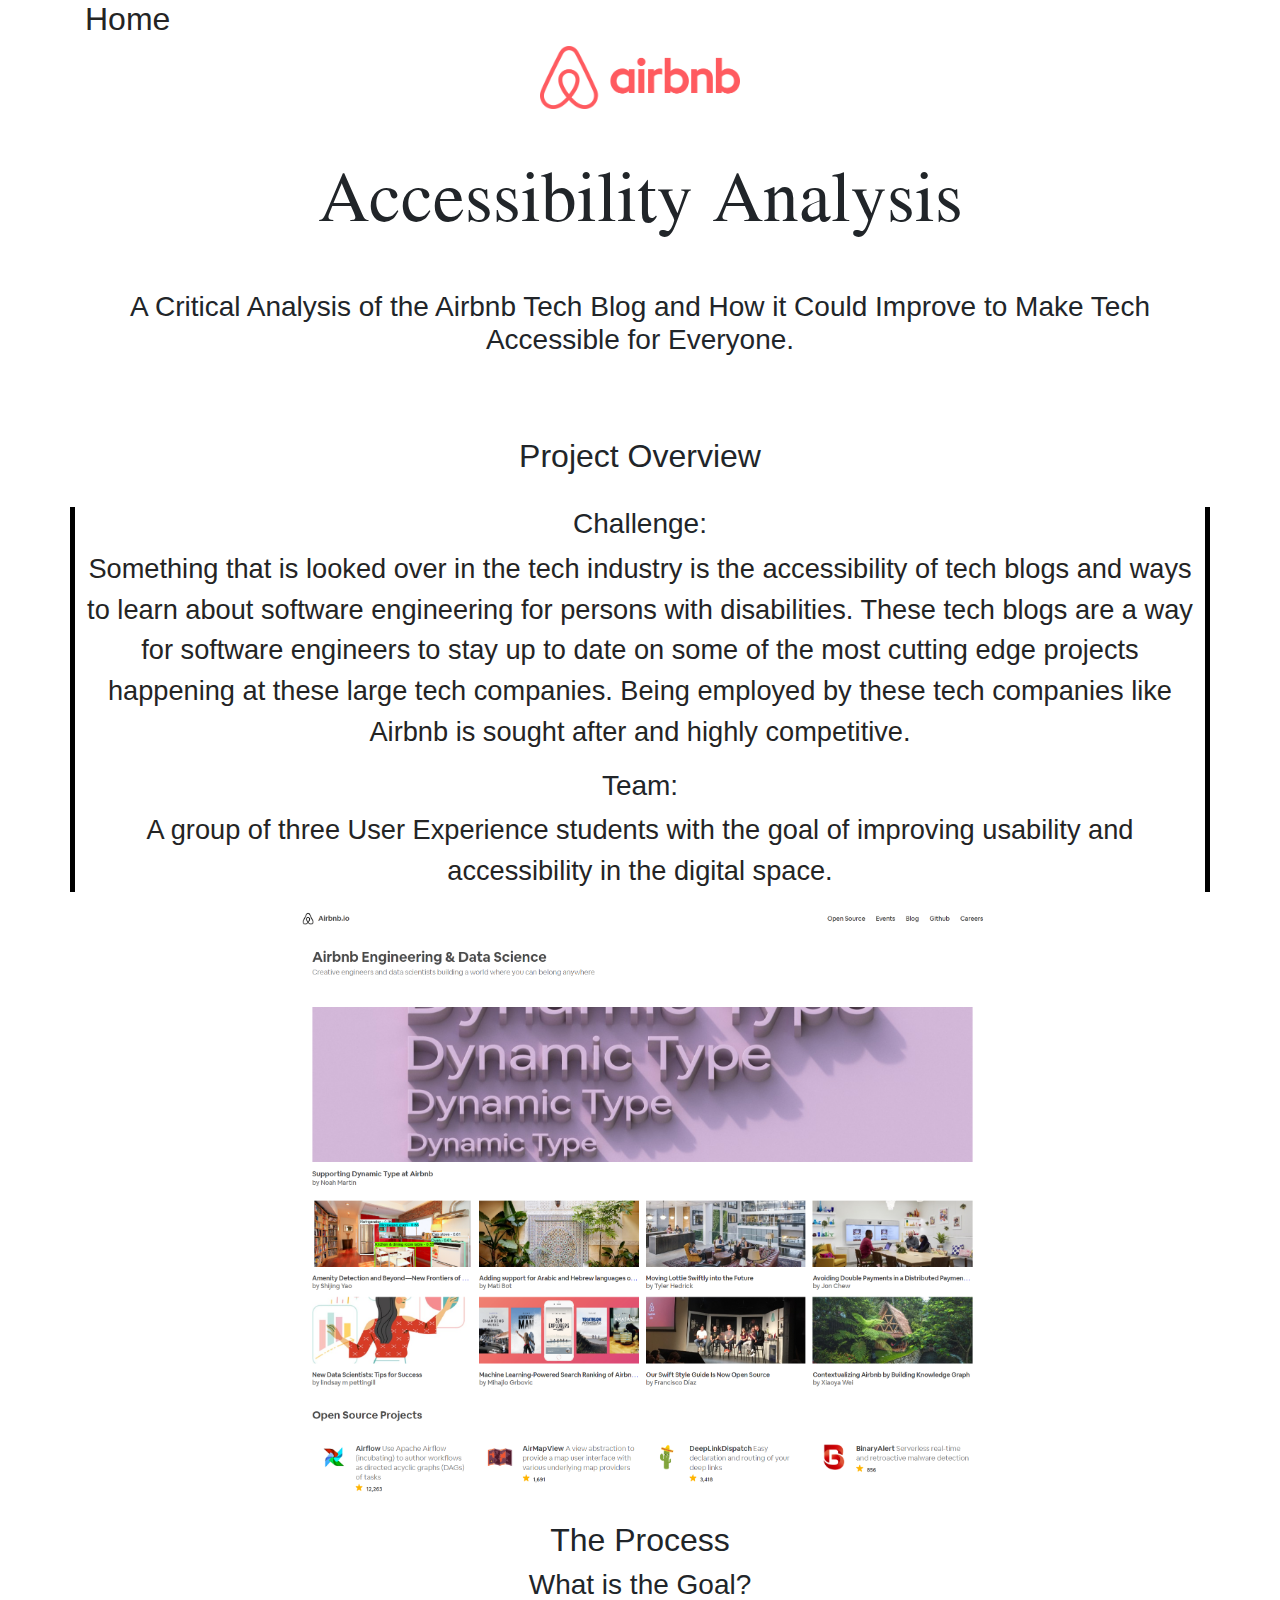
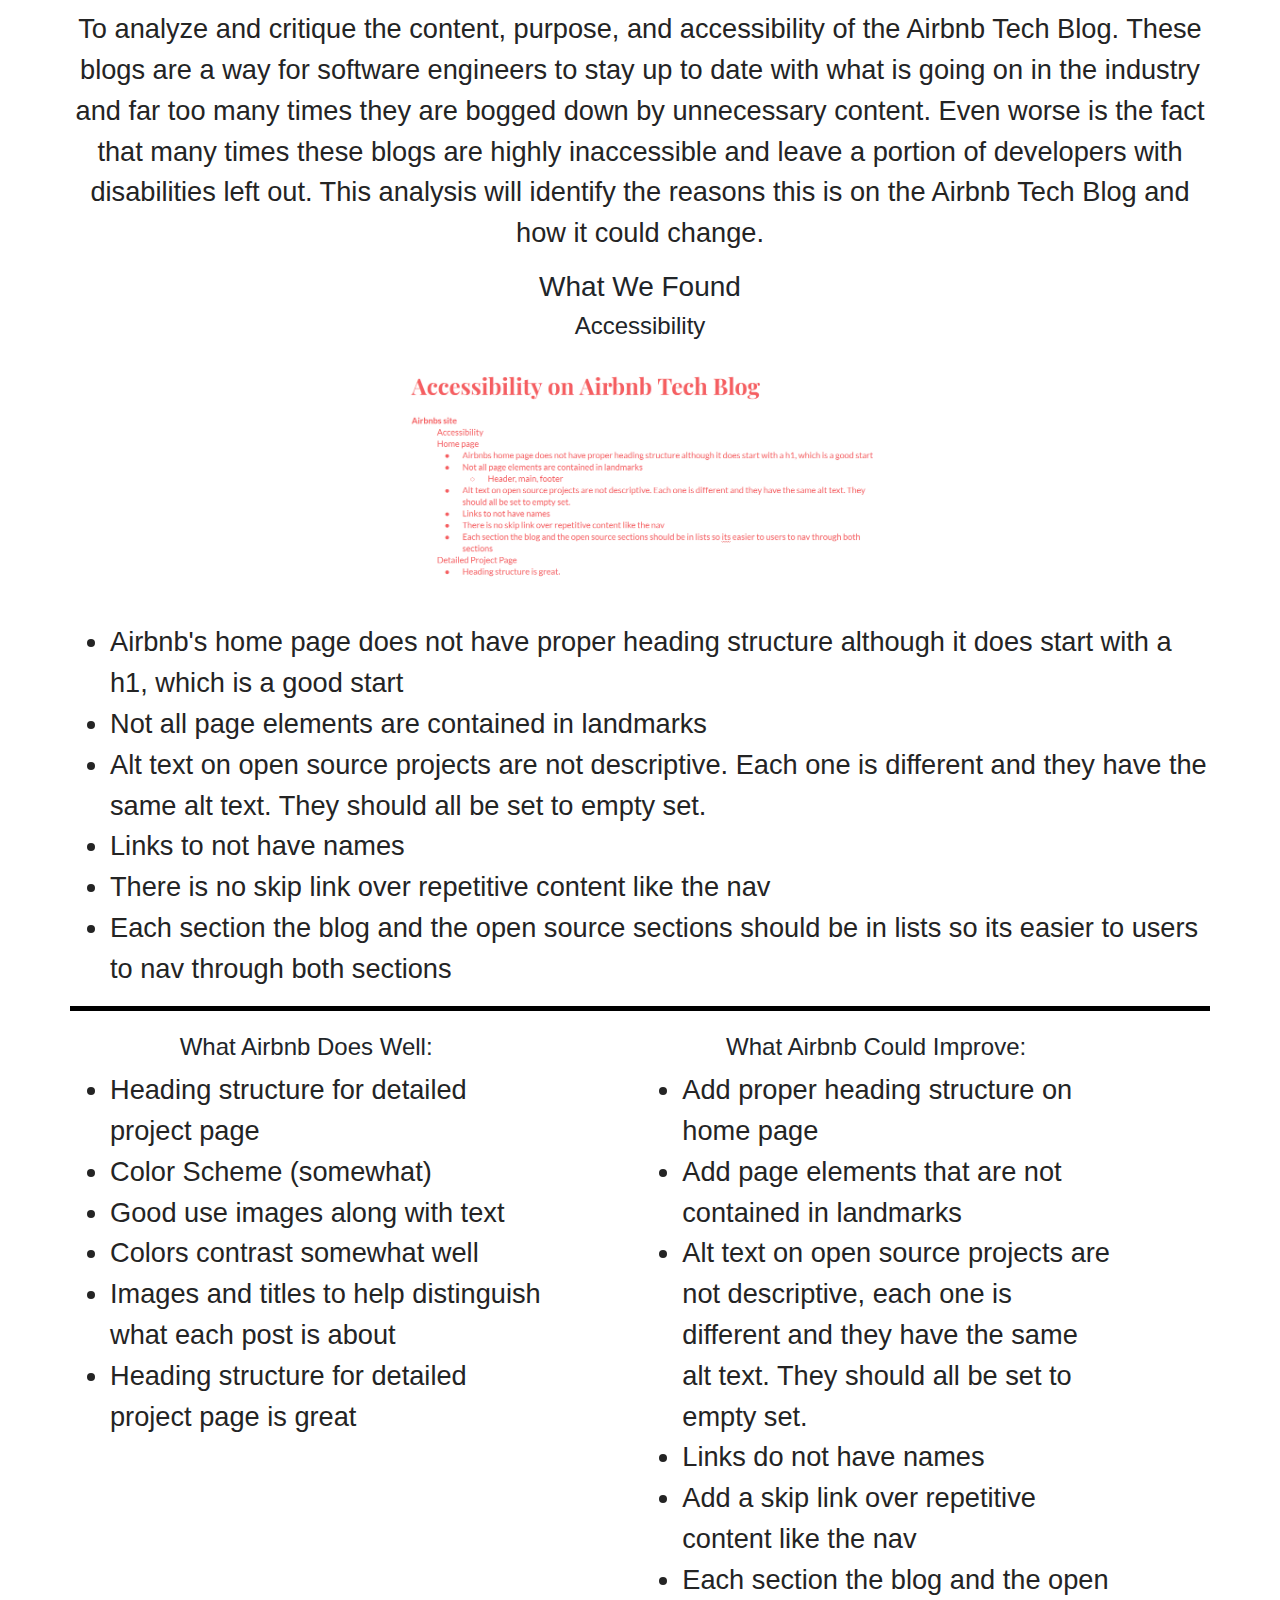
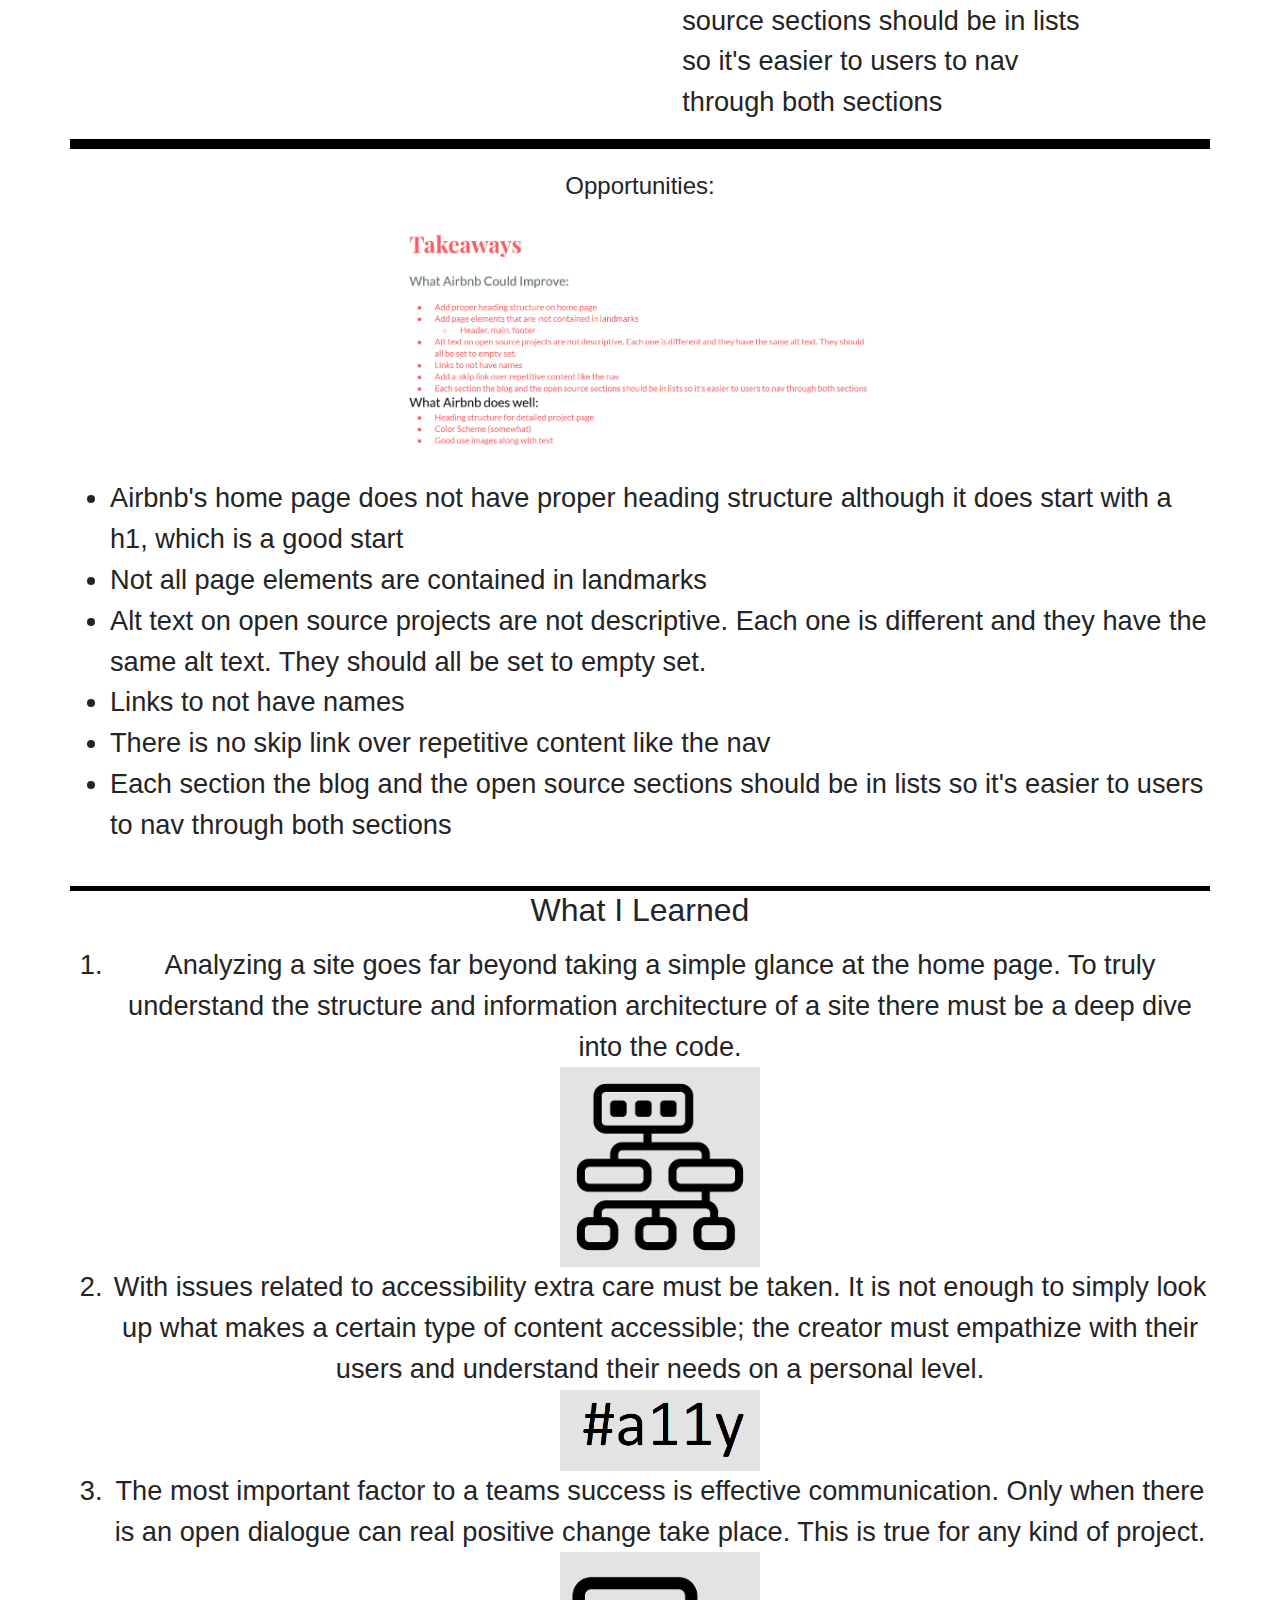
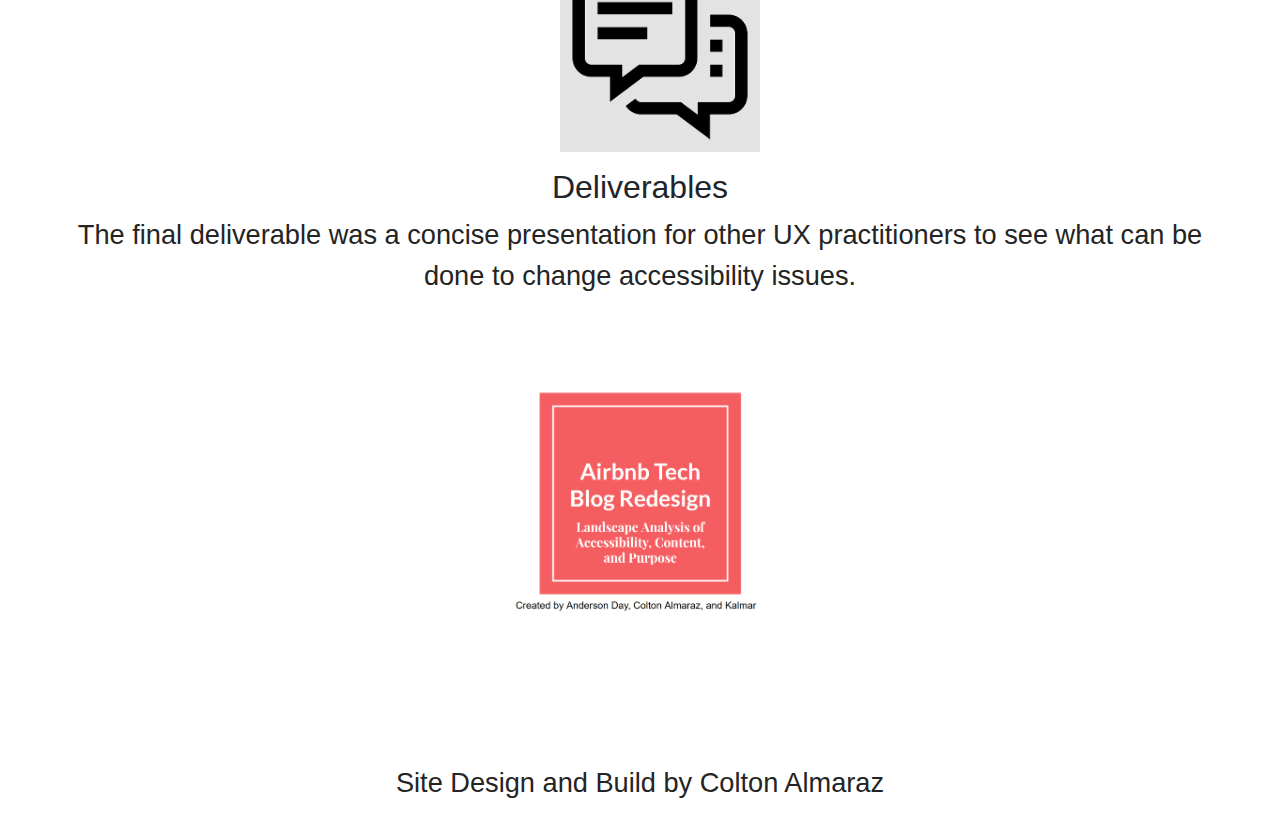
==== airbnb.html @ d9f9c8fc "Add files via upload" ====
</<!DOCTYPE html>
<html lang="en" dir="ltr">
  <head>
    <meta name="viewport" content="width=device-width, initial-scale=1">
    <link rel="stylesheet" href="https://maxcdn.bootstrapcdn.com/bootstrap/4.3.1/css/bootstrap.min.css">
    <script src="https://ajax.googleapis.com/ajax/libs/jquery/3.4.1/jquery.min.js"></script>
      <script src="https://cdnjs.cloudflare.com/ajax/libs/popper.js/1.14.7/umd/popper.min.js"></script>
      <script src="https://maxcdn.bootstrapcdn.com/bootstrap/4.3.1/js/bootstrap.min.js"></script>
     <link href="https://fonts.googleapis.com/css?family=Jomolhari&display=swap" rel="stylesheet">
    <link rel="stylesheet" href="airbnb.css">
    <title>Airbnb Analysis Page</title>
  </head>
  <body>
    <div class="container">
  <button  onclick="topFunction()" id="myBtn" title="Go to top">^</button>
      <div id="nav">
        <div id="home">
          <h2><a href="index.html">Home</a></h2>
        </div>
      </div>
      <div id ="main" class="row">
        <div class="column" align="center">
<img id="learnedicon" src="airbnblogo.png" alt="red airbnb logo" width="200" height="300" class="img-fluid"><br><br><br>
<h1 id="pagetitle">Accessibility Analysis</h1><br /><br />
<h3 id="summary">A Critical Analysis of the Airbnb Tech Blog and How it Could Improve to Make Tech Accessible for Everyone.</h3><br><br><br>

    <h2>Project Overview</h2><br>
    <div id="projectoverview">
      <h3>Challenge:</h3>
      <p>
        Something that is looked over in the tech industry is the accessibility of tech blogs and ways to learn about software engineering for persons with disabilities. These tech blogs are a way for software engineers to stay up to date on some of the most cutting edge projects happening at these large tech companies. Being employed by these tech companies
        like Airbnb is sought after and highly competitive.
      </p>
      <h3>Team:</h3>
      <p>
        A group of three User Experience students with the goal of improving usability and accessibility in the digital space.
      </p>
    </div>
    <img id="airbnbhome" src="airbnbtechhome.png" alt="screen shot of airbnb tech blog home page" width="700" height="550" class="img-fluid">
    <div id="process">
    <h2>The Process</h2>
    <h3>What is the Goal?</h3>
    <p>
      To analyze and critique the content, purpose, and accessibility of the Airbnb Tech Blog. These blogs are a way for software engineers to stay up to date with what is going on in the industry and far too many times they
      are bogged down by unnecessary content. Even worse is the fact that many times these blogs are highly inaccessible and leave a portion of developers with disabilities left out. This analysis will identify the reasons
      this is on the Airbnb Tech Blog and how it could change.
    </p>
    <h3>What We Found</h3>
    <h4>Accessibility</h4>
    <img src="airbnbaccessibility.png" alt="screen shot of accessibility slide in airbnb presentation" width="500" height="350" class="img-fluid">
<ul>
<li>Airbnb's home page does not have proper heading structure although it does start with a h1, which is a good start</li>
<li>Not all page elements are contained in landmarks</li>
<li>Alt text on open source projects are not descriptive. Each one is different and they have the same alt text. They should all be set to empty set.</li>
<li>Links to not have names</li>
<li>There is no skip link over repetitive content like the nav</li>
<li>Each section the blog and the open source sections should be in lists so its easier to users to nav through both sections</li>
</ul>
</div>
<div class="suggestions">
  <div>
    <h4>What Airbnb Does Well:</h4>
  <div id="doeswell">
  <ul>
  <li>Heading structure for detailed project page</li>
  <li>Color Scheme (somewhat)</li>
  <li>Good use images along with text</li>
  <li>Colors contrast somewhat well</li>
  <li>Images and titles to help distinguish what each post is about </li>
  <li> Heading structure for detailed project page is great</li>
  </ul>
</div>
</div>
<div>
<h4>What Airbnb Could Improve:</h4>
<div id="improvements">
  <ul>
    <li>Add proper heading structure on home page</li>
    <li>Add page elements that are  not contained in landmarks</li>
    <li>Alt text on open source projects are not descriptive, each one is different and they have the same alt text. They should all be set to empty set.</li>
    <li>Links do not have names</li>
    <li>Add a  skip link over repetitive content like the nav</li>
    <li>Each section the blog and the open source sections should be in lists so it's easier to users to nav through both sections</li>
  </ul>
  </div>
</div>

</div>

<div id="oppertunities">
      <h4>Opportunities:</h4>
      <img src="airbnbtakeaways.png" alt="screen shot of take aways slide in airbnb presentation" width="500" height="350" class="img-fluid">
          <div>
            <ul>
            <li>Airbnb's home page does not have proper heading structure although it does start with a h1, which is a good start</li>
            <li>Not all page elements are contained in landmarks</li>
            <li>Alt text on open source projects are not descriptive. Each one is different and they have the same alt text. They should all be set to empty set.</li>
            <li>Links to not have names</li>
            <li>There is no skip link over repetitive content like the nav</li>
            <li>Each section the blog and the open source sections should be in lists so it's easier to users to nav through both sections</li>
            </ul>
          </div>
      <br/>
</div>

<div id=learned>
<h2>What I Learned</h2>
<p>
<ol>
<li>

Analyzing a site goes far beyond taking a simple glance at the home page. To truly understand the structure and information architecture of a site
there must be a deep dive into the code.
</li>
<img id="learnedicon" src="infoarch.png" alt="picture diagrammming information architecture" width="200" height="400" class="img-fluid">
<li>
With issues related to accessibility extra care must be taken. It is not enough to simply look up what makes a certain type of content accessible;
the creator must empathize with their users and understand their needs on a personal level.
</li>
<img id="learnedicon" src="a11y.png" alt="#a11y" width="200" height="100" class="img-fluid">
<li>
The most important factor to a teams success is effective communication. Only when there is an open dialogue can real positive change take place.
This is true for any kind of project.
</li>
<img id="learnedicon" src="communication.png" alt="two speech bubbels representing communication" width="200" height="100" class="img-fluid">

</ol>
</p>
</div>
<h2>Deliverables</h2>
<p id="Deliverables">
The final deliverable was a concise presentation for other UX practitioners to see what can be done to change accessibility issues.
<img src="airbnbslide1.png" alt="screen shot of first slide in airbnb presentation" width="500" height="350" class="img-fluid">
</p>
<div id="credit">
  <p>Site Design and Build by Colton Almaraz</p>
</div>
  </div>
</div>
<script>
var mybutton = document.getElementById("myBtn");


window.onscroll = function() {scrollFunction()};

function scrollFunction() {
if (document.body.scrollTop > 20 || document.documentElement.scrollTop > 20) {
  mybutton.style.display = "block";
} else {
  mybutton.style.display = "none";
}
}

function topFunction() {
document.body.scrollTop = 0;
document.documentElement.scrollTop = 0;
}
</script>
  </body>
</html>
---- airbnb.css ----
html {
  overflow-y: scroll;

  scroll-behavior: smooth;
  font-family: 'Roboto', sans-serif;
}
body{
  background-color: #ffffff ;
}
#pagetitle{
  font-family: 'Jomolhari', serif;
}
#projectoverview{
  border-right: 5px solid black;
  border-left: 5px solid black;
  padding-left: 1%;
  padding-right: 1%;
}
#deliverables img{
  display: flex;
  text-align: center;
  padding-top: 5%;
}
#improvements{
  display: absolute;
}
#learnedicon{
  border: none;
}
ul {
    list-style-type: disc;
    text-align: left;
}
a{
  text-decoration: none;
  color: #242424;
}
p,li{
  font-size: 1.7em;
  color: #242424;
  text-decoration: none;
  font-weight: 300;
}
h1{
  font-size: 4em;
}
.suggestions{
    display:grid;
    grid-template-columns: auto auto auto;
    grid-gap:100px;
    border-top: 5px solid black;
    border-bottom: 5px solid black;
    padding-top: 2%;
}
#oppertunities{
  border-top: 5px solid black;
  border-bottom: 5px solid black;
  padding-top: 2%;
}
h1,h2,h3,h4,a,{
  color: #242424;
  text-decoration: none;
}
a:hover{
  text-decoration: none;
  color: #242424;
}
#summary{
  font-weight: 300;
}
#myBtn {
  position: fixed;
  bottom: 20px;
  right: 30px;
  z-index: 99;
  border: none;
  outline: none;
  background-color:transparent;
  color: white;
  cursor: pointer;
  padding: 15px;
  border-radius: 10px;
  font-size: 50px;
}

#myBtn:hover {
  color: black;
}
#credit{
  padding-top: 10%;
}
@media (max-width: 576px) {
  #projectoverview, #summary, #pagetitle, #deliverables, #credit, .suggestions, #learned, #process,p,ul,li,h1,img{
    max-width: 90%;
    padding: 0%;
  }
  h1{
    font-size: 2em;
  }
  p,li{
    font-size: 1em;
  }
  .suggestions{
    display:grid;
    grid-template-columns: auto;
    grid-gap:10px;
    border-top: 5px solid black;
    border-bottom: 5px solid black;
    padding-top: 2%;
  }
}
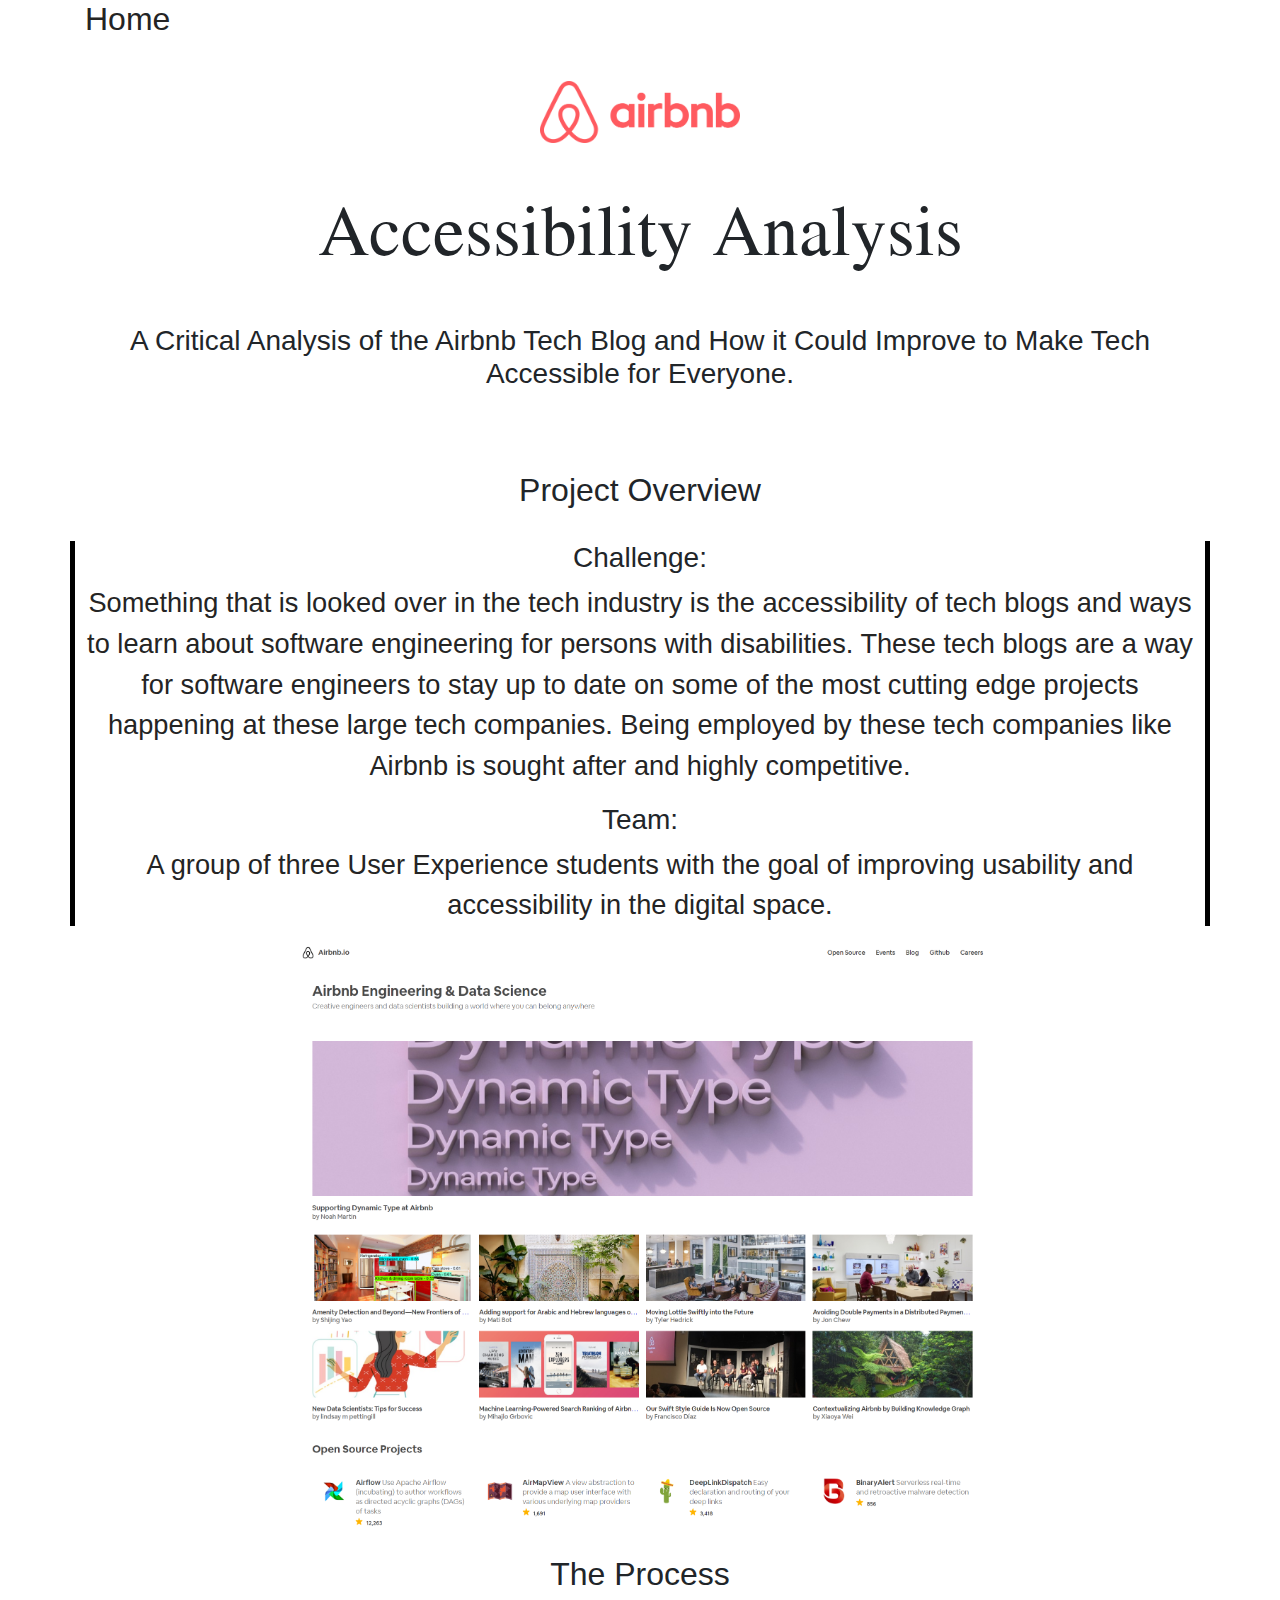
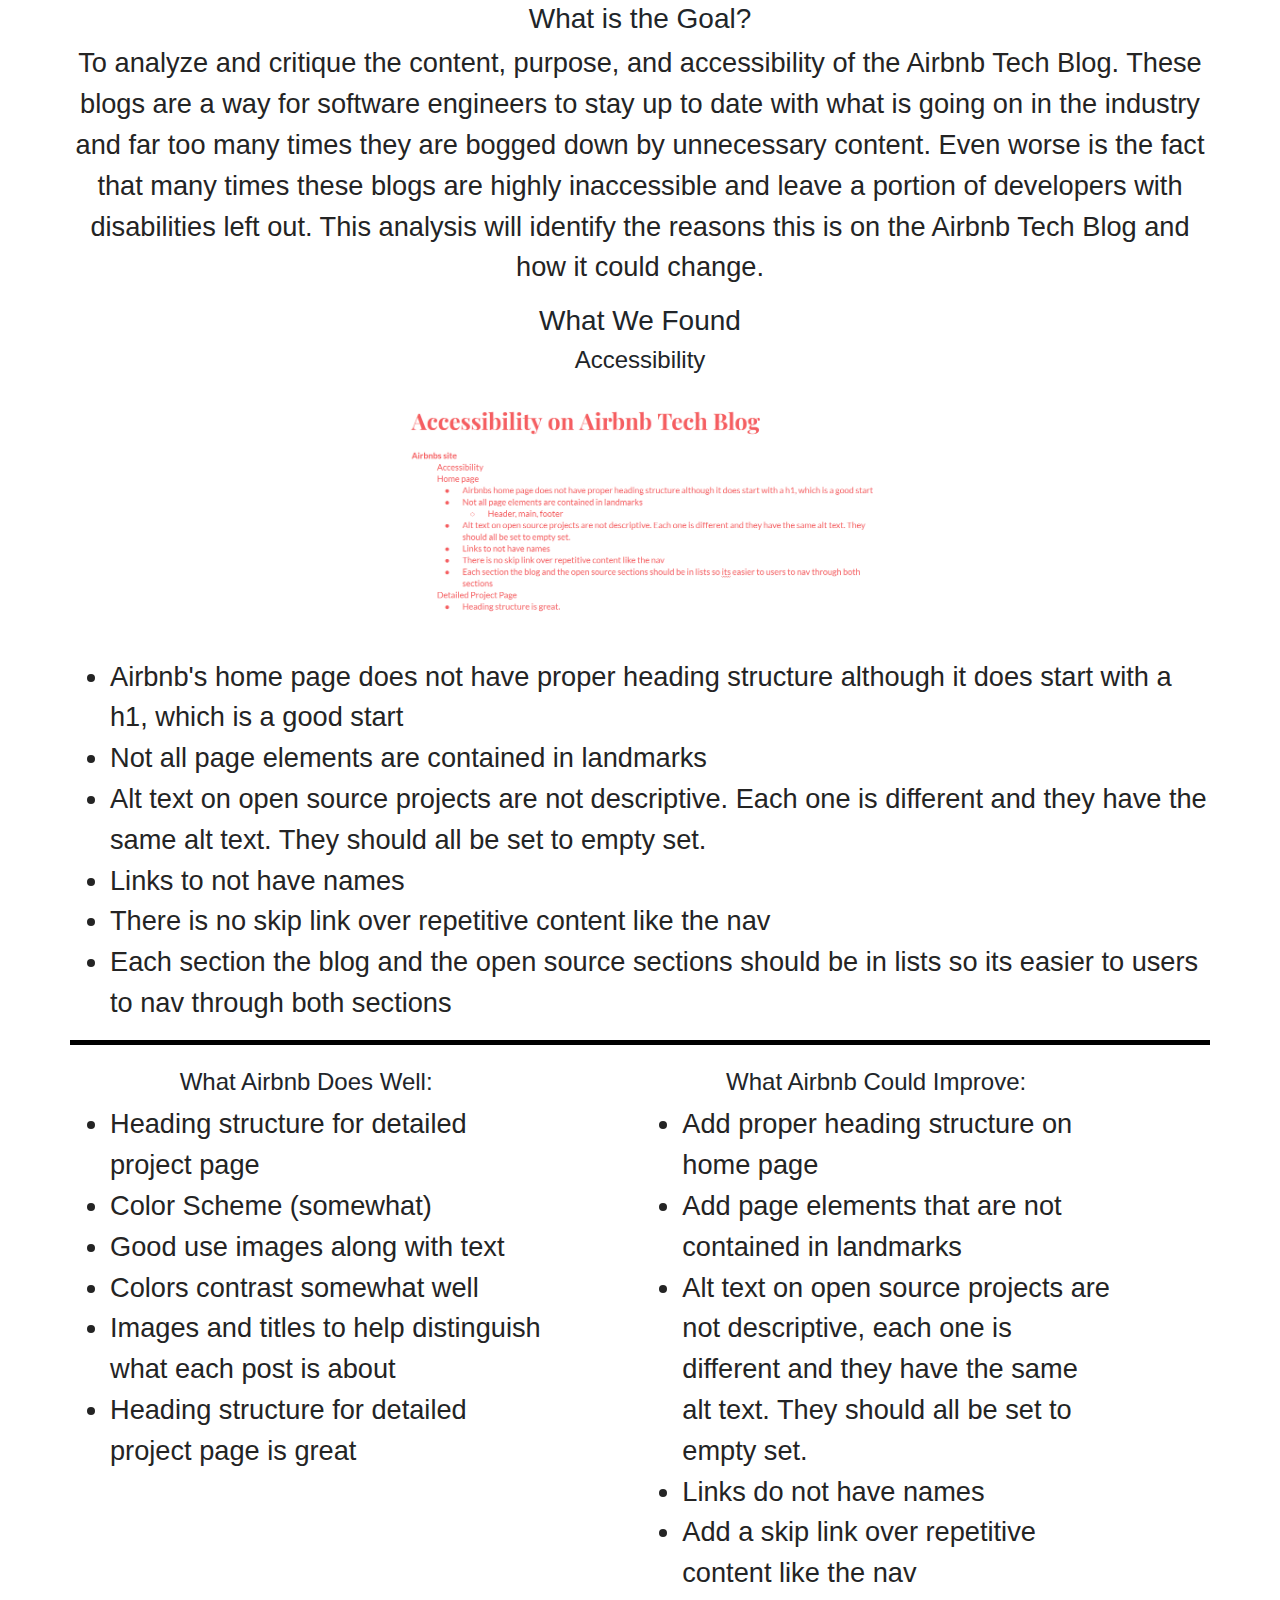
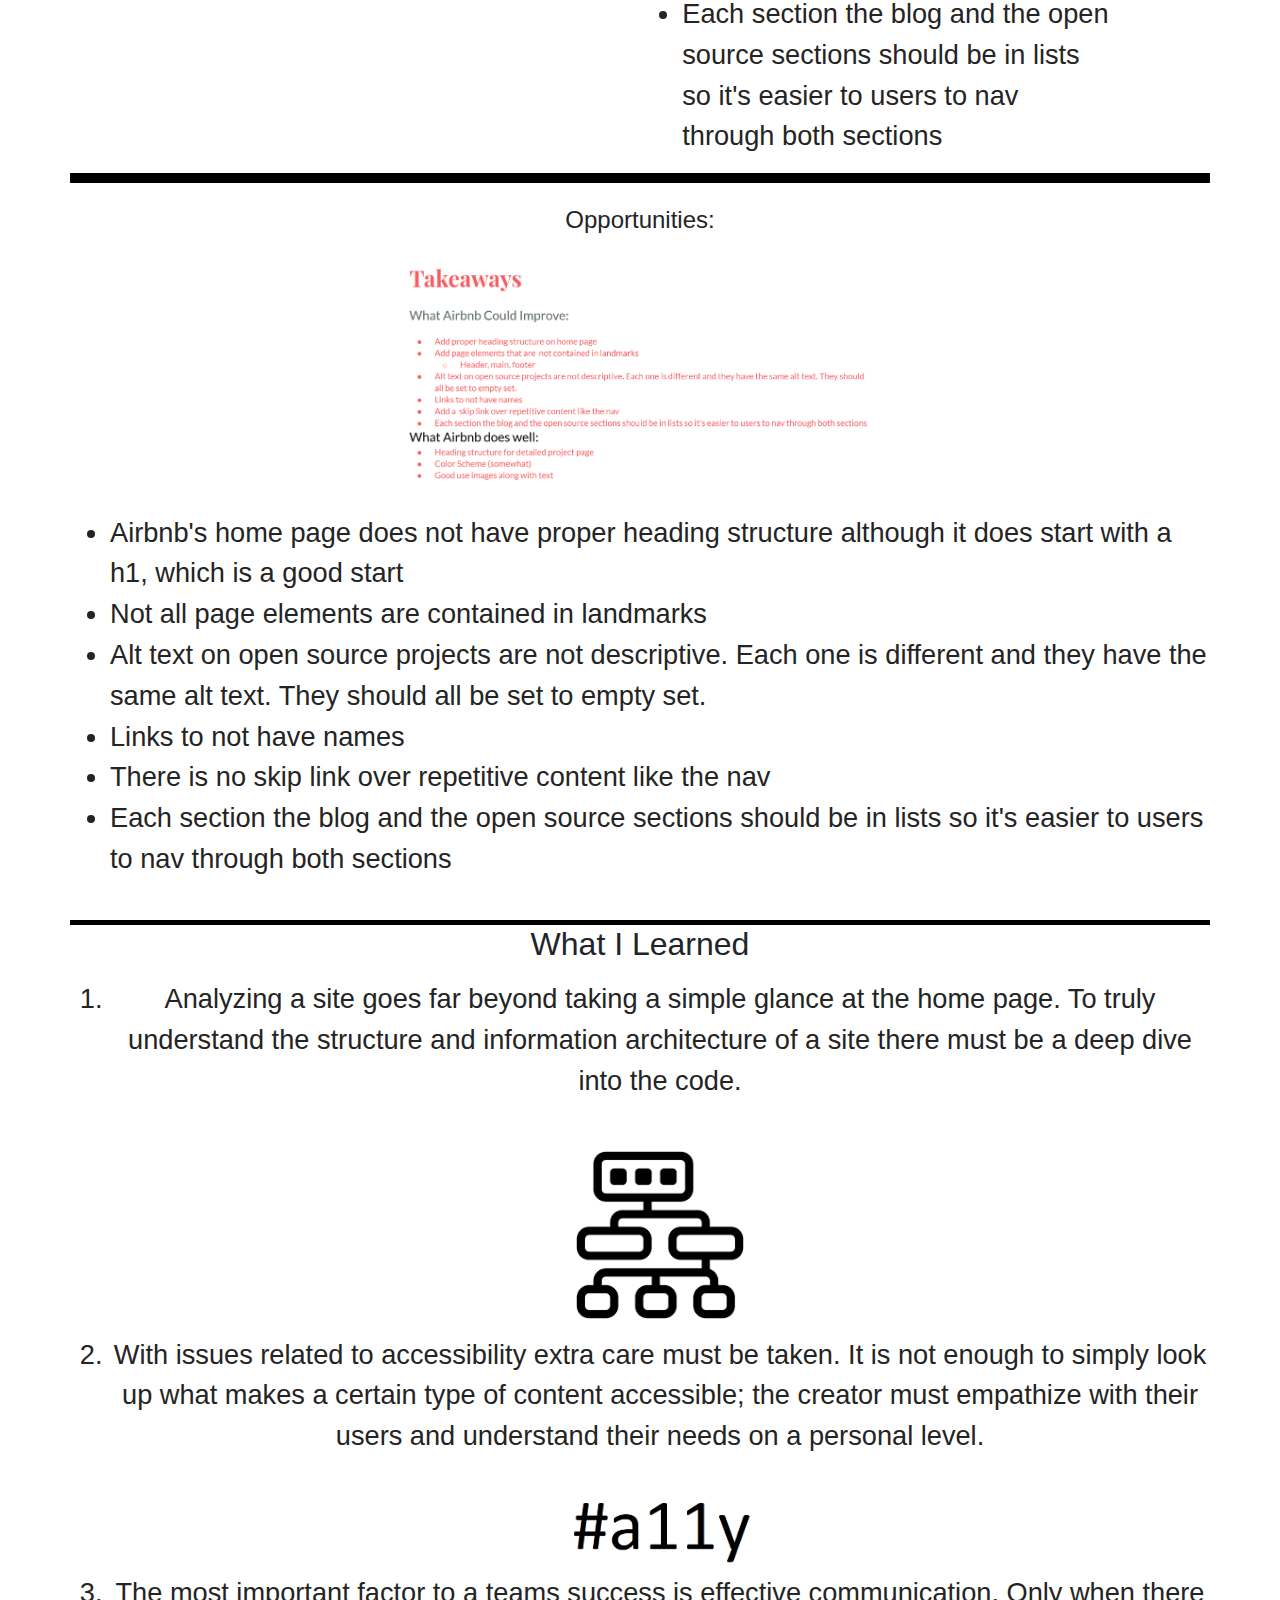
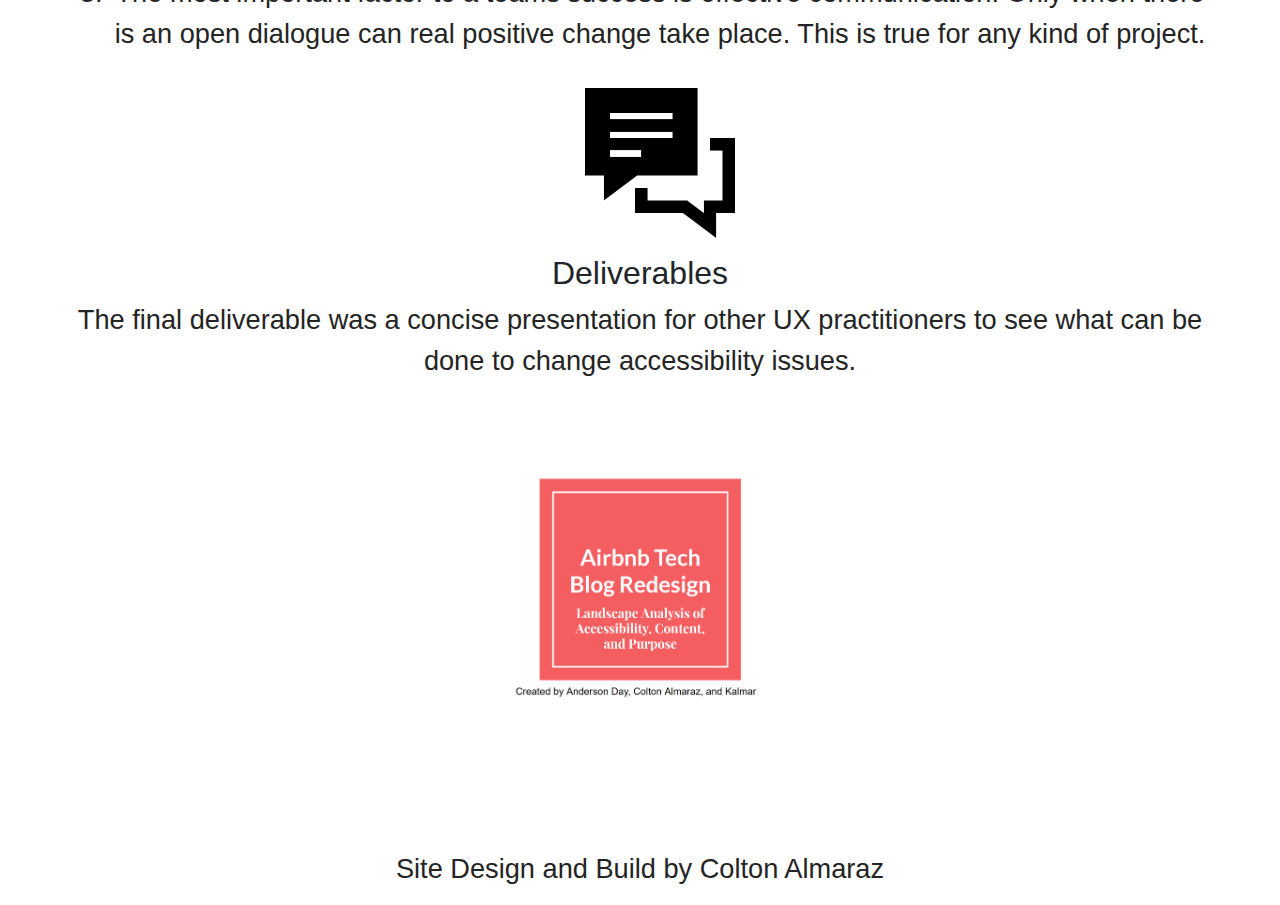
==== commit 43cbd157: "Add files via upload" ====
--- a/airbnb.html
+++ b/airbnb.html
@@ -122,7 +122,7 @@
 The most important factor to a teams success is effective communication. Only when there is an open dialogue can real positive change take place.
 This is true for any kind of project.
 </li>
-<img id="learnedicon" src="communication.png" alt="two speech bubbels representing communication" width="200" height="100" class="img-fluid">
+<img id="learnedicon" src="communication.png" alt="two speech bubbels representing communication" width="150" height="100" class="img-fluid">
 
 </ol>
 </p>
--- a/airbnb.css
+++ b/airbnb.css
@@ -27,6 +27,7 @@
 }
 #learnedicon{
   border: none;
+  padding-top: 3%;
 }
 ul {
     list-style-type: disc;
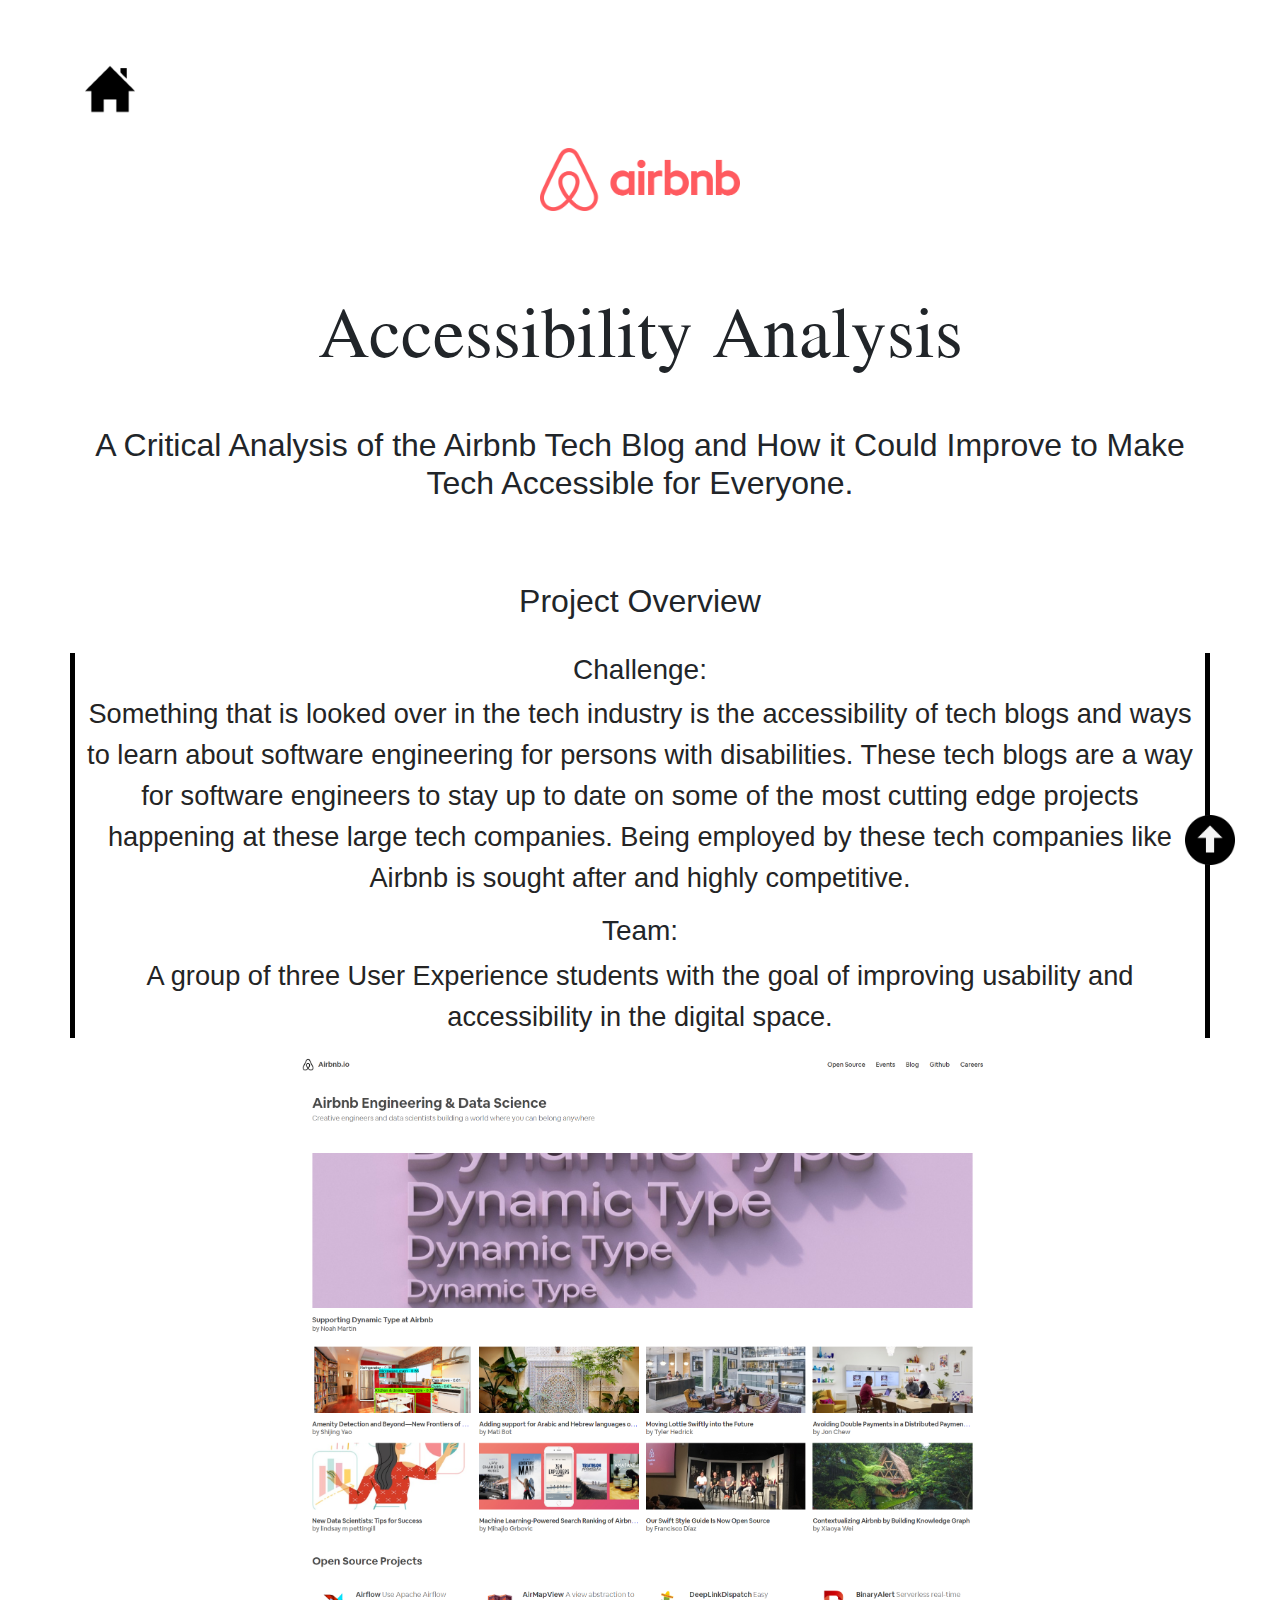
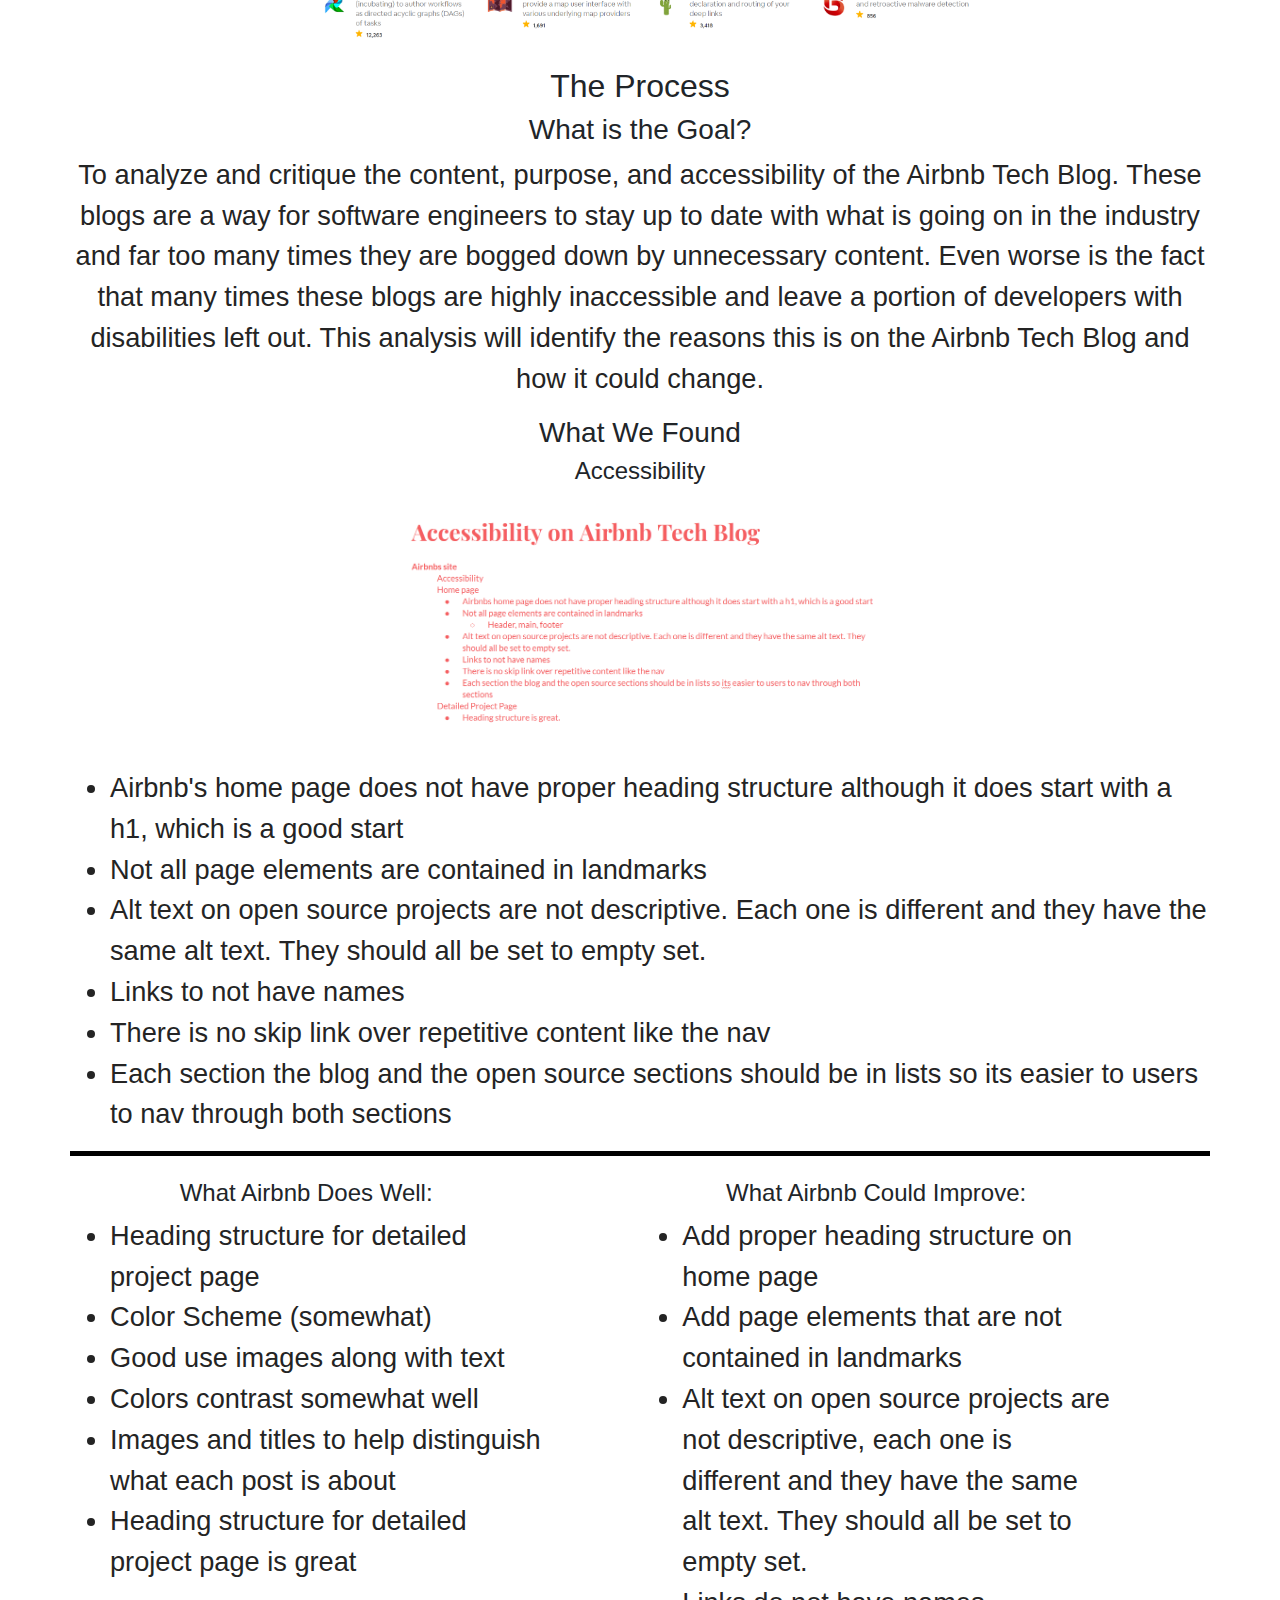
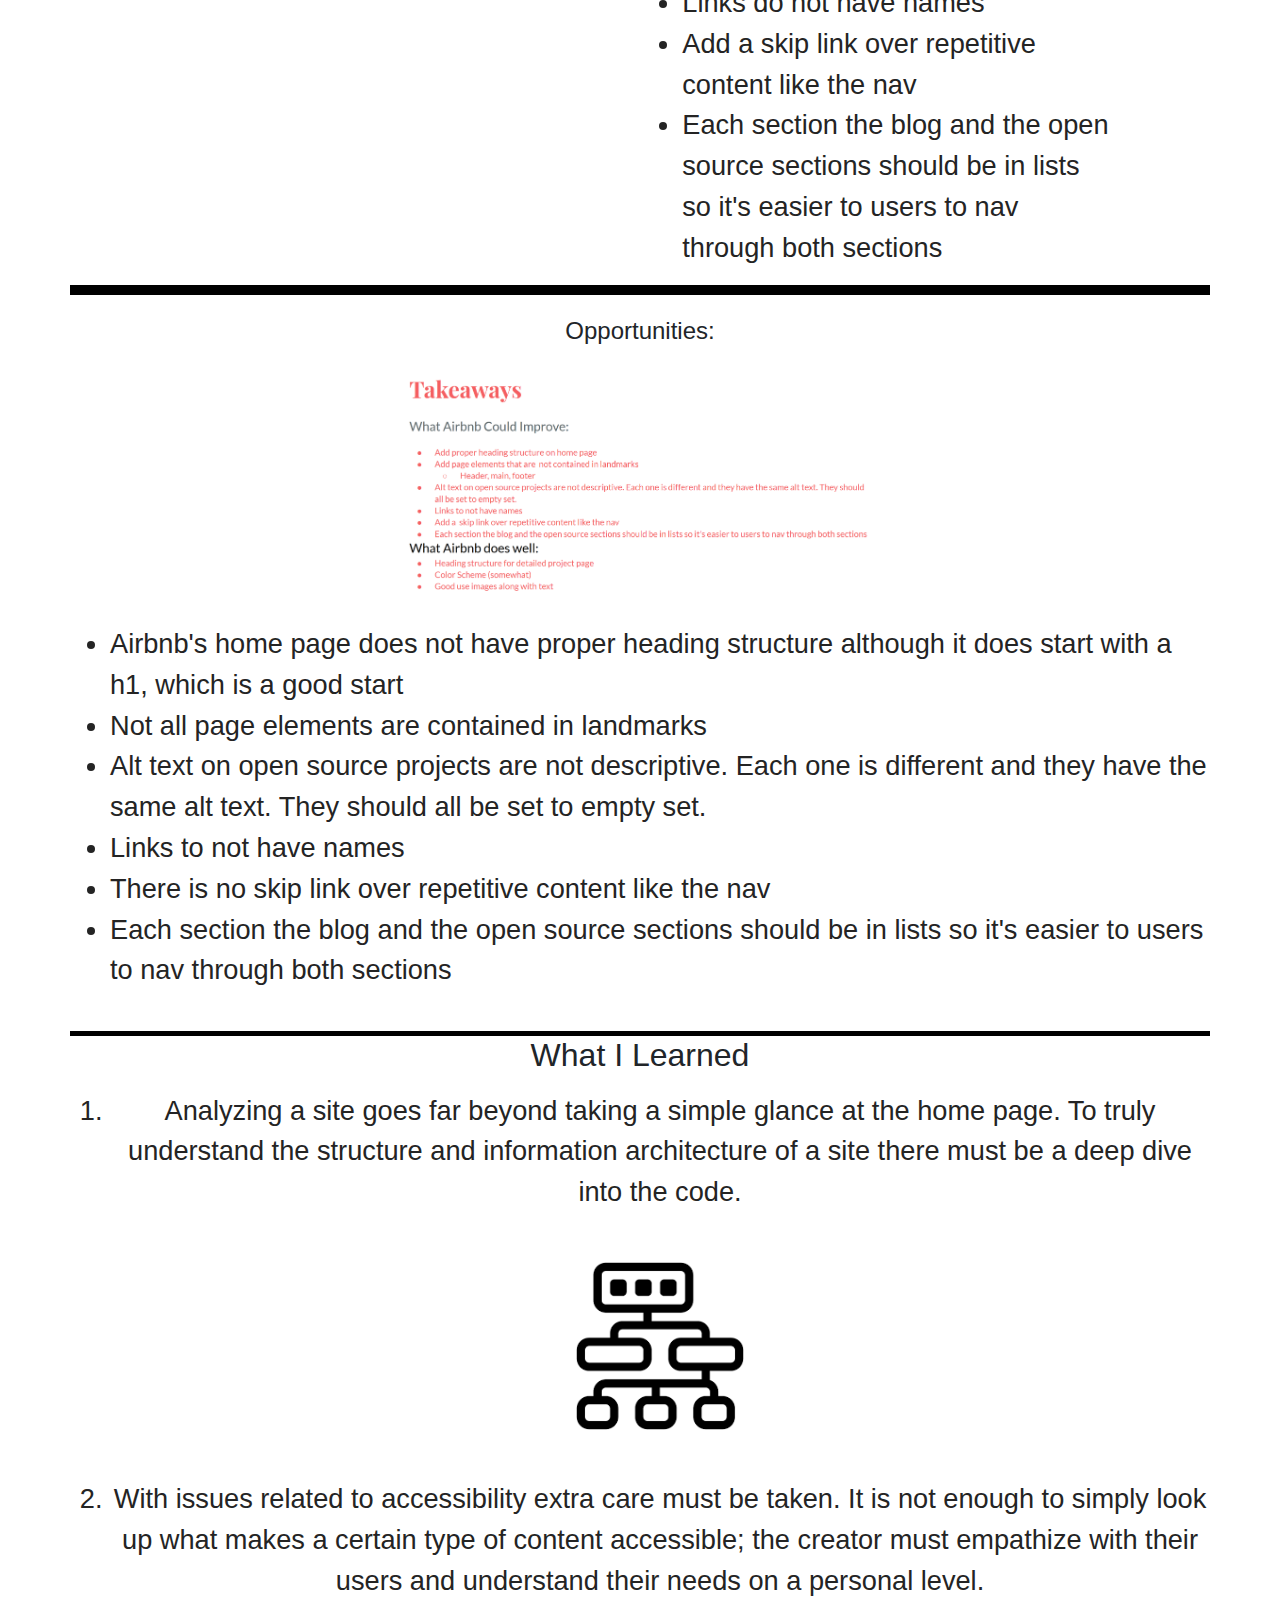
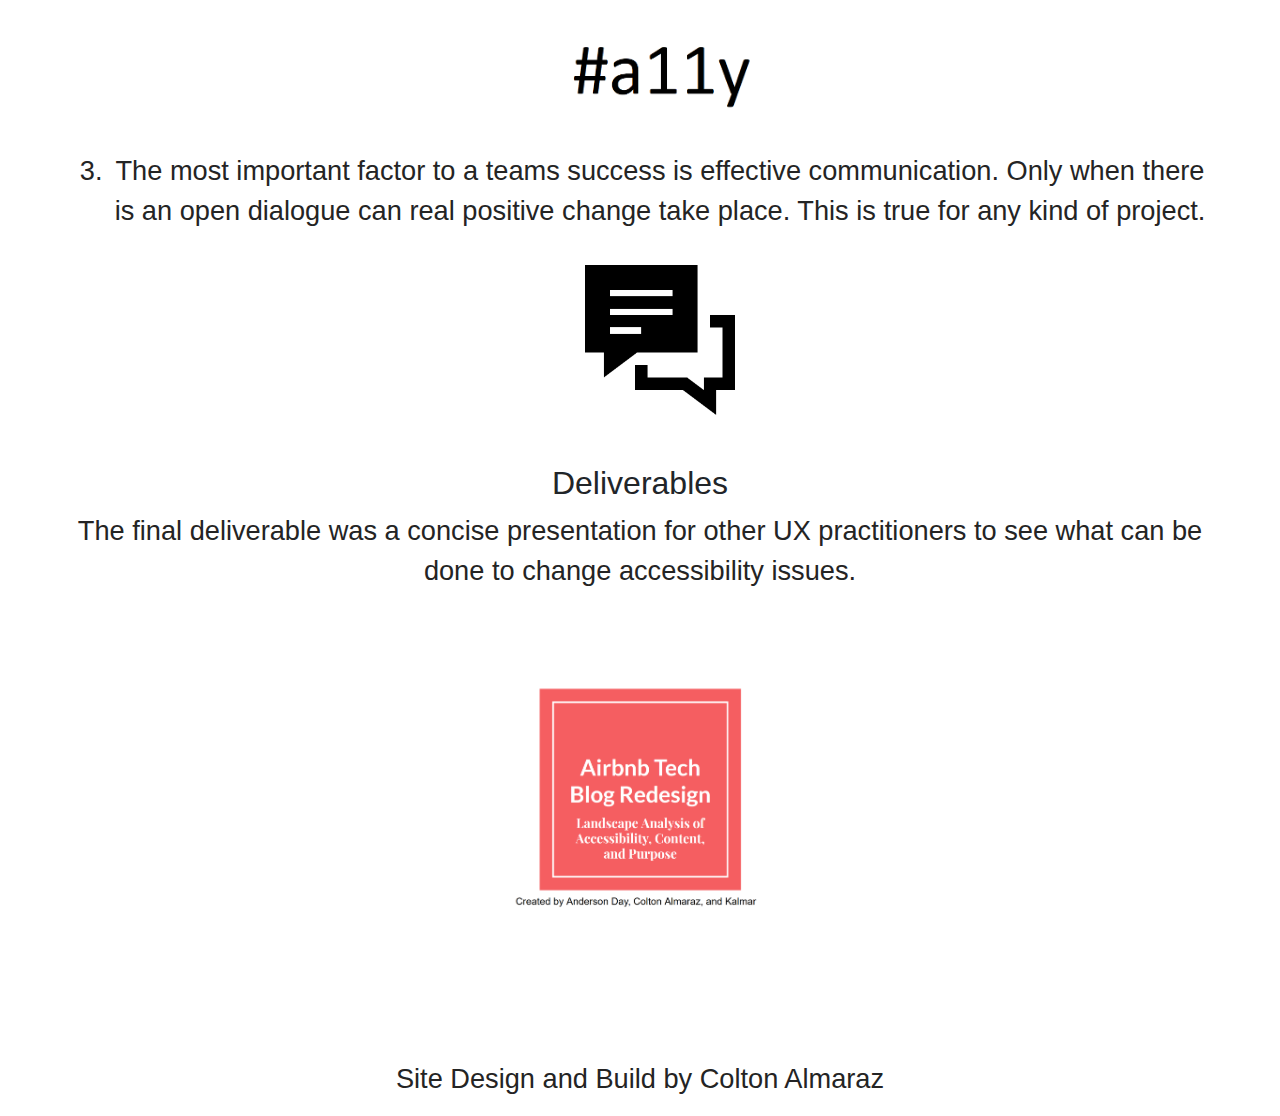
==== commit eb579180: "Add files via upload" ====
--- a/airbnb.html
+++ b/airbnb.html
@@ -11,18 +11,29 @@
     <title>Airbnb Analysis Page</title>
   </head>
   <body>
+    <div id="mobilenav"> 
+      <div id="rec"> </div>
+      <span onclick="openNav()"><img src="mobilenav.png" alt="three horizontal lined representing a menu" sheight=40 width=40/></span>
+    <div id="mySidenav" class="sidenav">
+      <a href="javascript:void(0)" class="closebtn" onclick="closeNav()">&times;</a>
+      <a onClick="closeNav()" href="index.html"><img src="home.png" alt= "home icon" height=100 width=100/>Home</a>
+      <a onClick="closeNav()" href="index.html#resume"><img src="resume_icon.png" alt= "resume icon" height=100 width=100/>Resume</a>
+      <a onClick="closeNav()" href="index.html#projects"><img src="projects_icon.png" alt= "project list icon" height=100 width=100/>Projects</a>
+      <a onClick="closeNav()" href="index.html#contact"><img src="email_white.png" alt= "email icon" height=100 width=100/>Contact</a>
+    </div>
+  </div>
     <div class="container">
-  <button  onclick="topFunction()" id="myBtn" title="Go to top">^</button>
+      <button  onclick="topFunction()" id="myBtn" title="Go to top"><img src="scroll.png" alt="scroll up icon" width="50" height="50" class="img-fluid"></button>
       <div id="nav">
         <div id="home">
-          <h2><a href="index.html">Home</a></h2>
+          <a href="index.html"><img src="home_black.png" alt= "home icon" height=50 width=50></a>
         </div>
       </div>
       <div id ="main" class="row">
         <div class="column" align="center">
 <img id="learnedicon" src="airbnblogo.png" alt="red airbnb logo" width="200" height="300" class="img-fluid"><br><br><br>
 <h1 id="pagetitle">Accessibility Analysis</h1><br /><br />
-<h3 id="summary">A Critical Analysis of the Airbnb Tech Blog and How it Could Improve to Make Tech Accessible for Everyone.</h3><br><br><br>
+<h2 id="summary">A Critical Analysis of the Airbnb Tech Blog and How it Could Improve to Make Tech Accessible for Everyone.</h2><br><br><br>
 
     <h2>Project Overview</h2><br>
     <div id="projectoverview">
@@ -138,23 +149,33 @@
   </div>
 </div>
 <script>
-var mybutton = document.getElementById("myBtn");
+mybutton = document.getElementById("myBtn");
 
 
 window.onscroll = function() {scrollFunction()};
 
 function scrollFunction() {
-if (document.body.scrollTop > 20 || document.documentElement.scrollTop > 20) {
-  mybutton.style.display = "block";
-} else {
-  mybutton.style.display = "none";
-}
+  if (document.body.scrollTop > 20 || document.documentElement.scrollTop > 20) {
+    mybutton.style.display = "block";
+  } else {
+    mybutton.style.display = "none";
+  }
 }
 
+
 function topFunction() {
-document.body.scrollTop = 0;
-document.documentElement.scrollTop = 0;
+  document.body.scrollTop = 0; 
+  document.documentElement.scrollTop = 0; 
 }
+
+function openNav() {
+  document.getElementById("mySidenav").style.width = "100%";
+}
+
+function closeNav() {
+  document.getElementById("mySidenav").style.width = "0";
+} 
+
 </script>
   </body>
 </html>
--- a/airbnb.css
+++ b/airbnb.css
@@ -7,6 +7,9 @@
 }
 body{
   background-color: #ffffff ;
+}
+.container{
+  padding-top: 5%;
 }
 #pagetitle{
   font-family: 'Jomolhari', serif;
@@ -28,6 +31,7 @@
 #learnedicon{
   border: none;
   padding-top: 3%;
+  padding-bottom: 3%;
 }
 ul {
     list-style-type: disc;
@@ -91,6 +95,9 @@
 #credit{
   padding-top: 10%;
 }
+#mobilenav{
+  display: none;
+}
 @media (max-width: 576px) {
   #projectoverview, #summary, #pagetitle, #deliverables, #credit, .suggestions, #learned, #process,p,ul,li,h1,img{
     max-width: 90%;
@@ -110,4 +117,64 @@
     border-bottom: 5px solid black;
     padding-top: 2%;
   }
+  #home{
+    display: none;
+  }
+  .container{
+    padding-top: 20%;
+  }
+  #mobilenav{
+    display:block;
+  }
+  #mobilenav span{
+    padding-left: 3%;
+    padding-top: 3%;
+    position: fixed;
+    z-index: 999;
+
+  }
+  .sidenav {
+    height: 100%; 
+    width: 0; 
+    position: fixed; 
+    z-index: 999; 
+    top: 0; 
+    left: 0;
+    background-color: #000000; 
+    overflow-x: hidden; 
+    padding-top: 35%; 
+    transition: 0.5s; 
+  }
+  .sidenav img{
+    padding: 5%;
+  }
+  .sidenav a {
+    padding: 5%;
+    text-decoration: none;
+    font-size: 2em;
+    color: #ffffff;
+    display: block;
+    transition: 0.3s;
+    text-align: center;
+  }
+
+  .sidenav a:hover {
+    color: #696969;
+  }
+
+  .sidenav .closebtn {
+    position: absolute;
+    top: 0;
+    right: 3%;
+    font-size: 4em;
+    margin-left: 50px;
+  }
+  #rec{
+    height: 9%;
+    top: 0;
+    width:100%;
+    background-color: #696969;
+    position: fixed;
+    z-index: 1;
+  }
 }
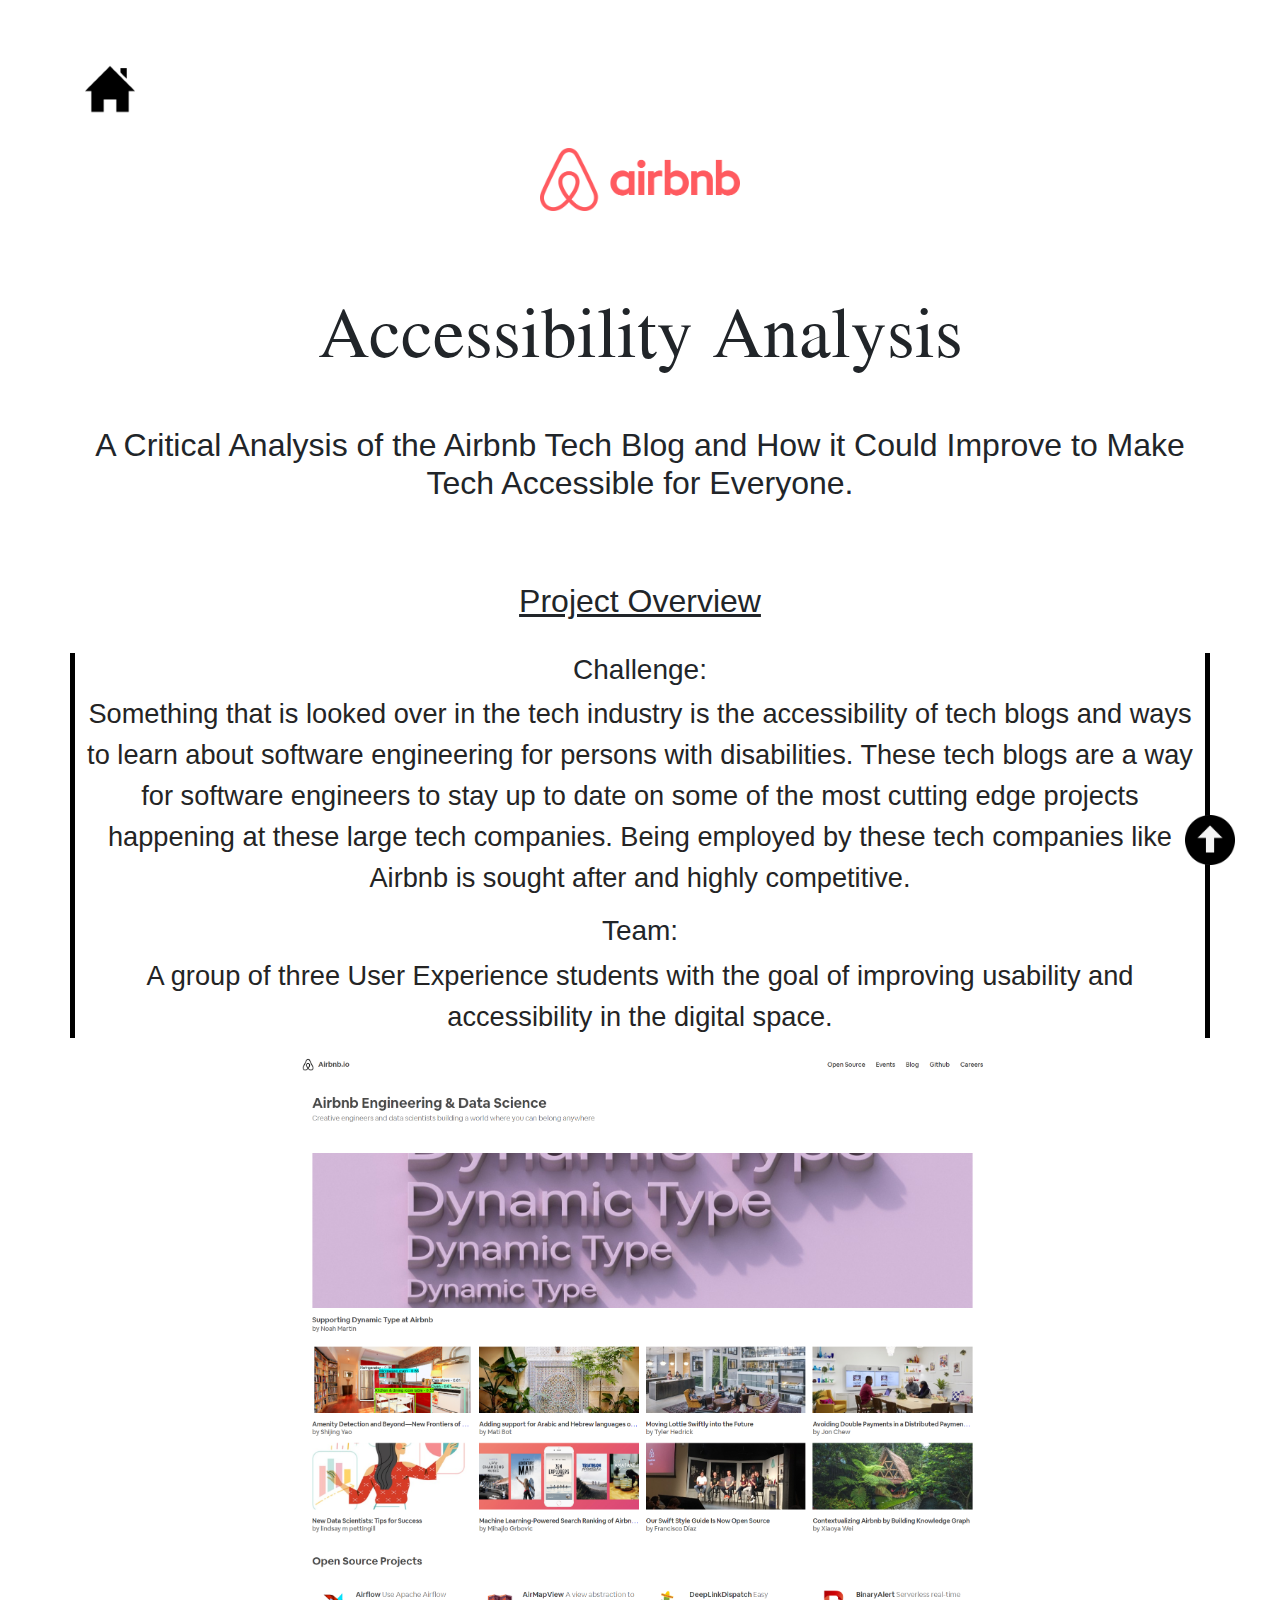
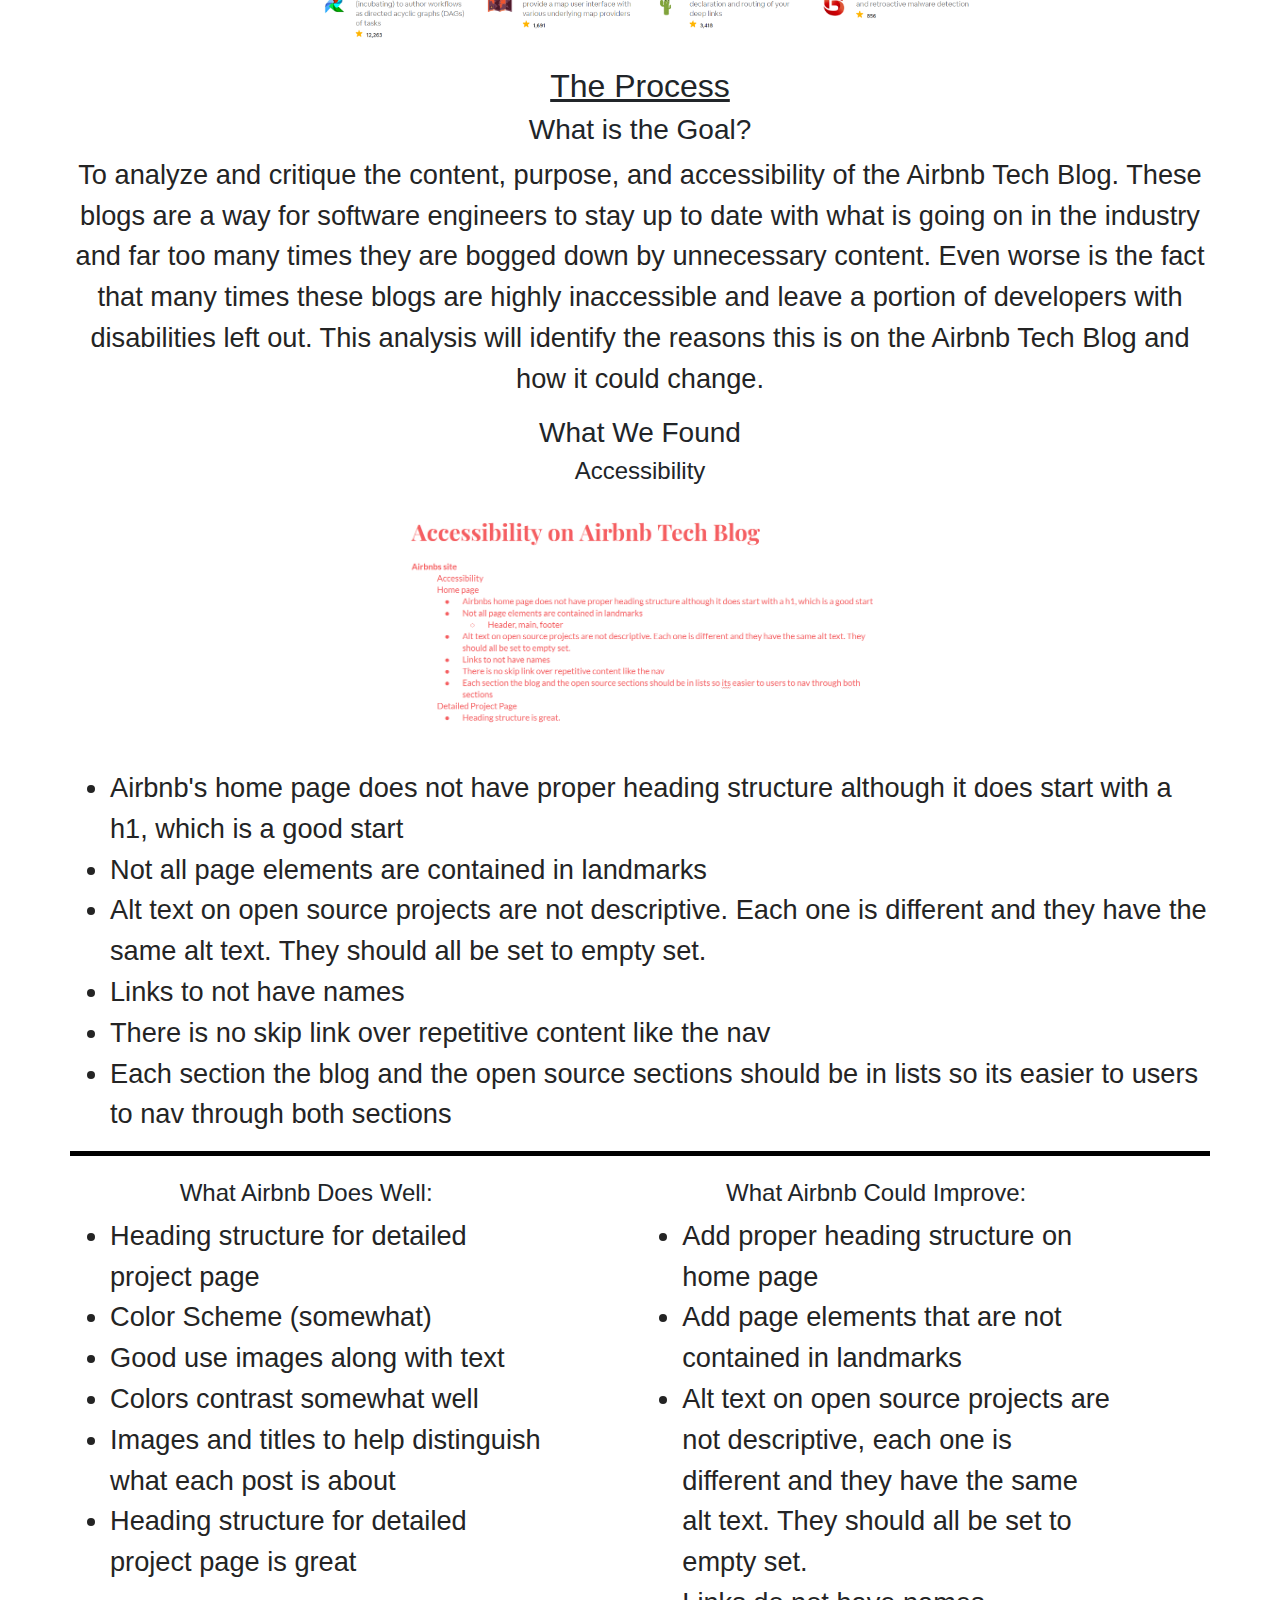
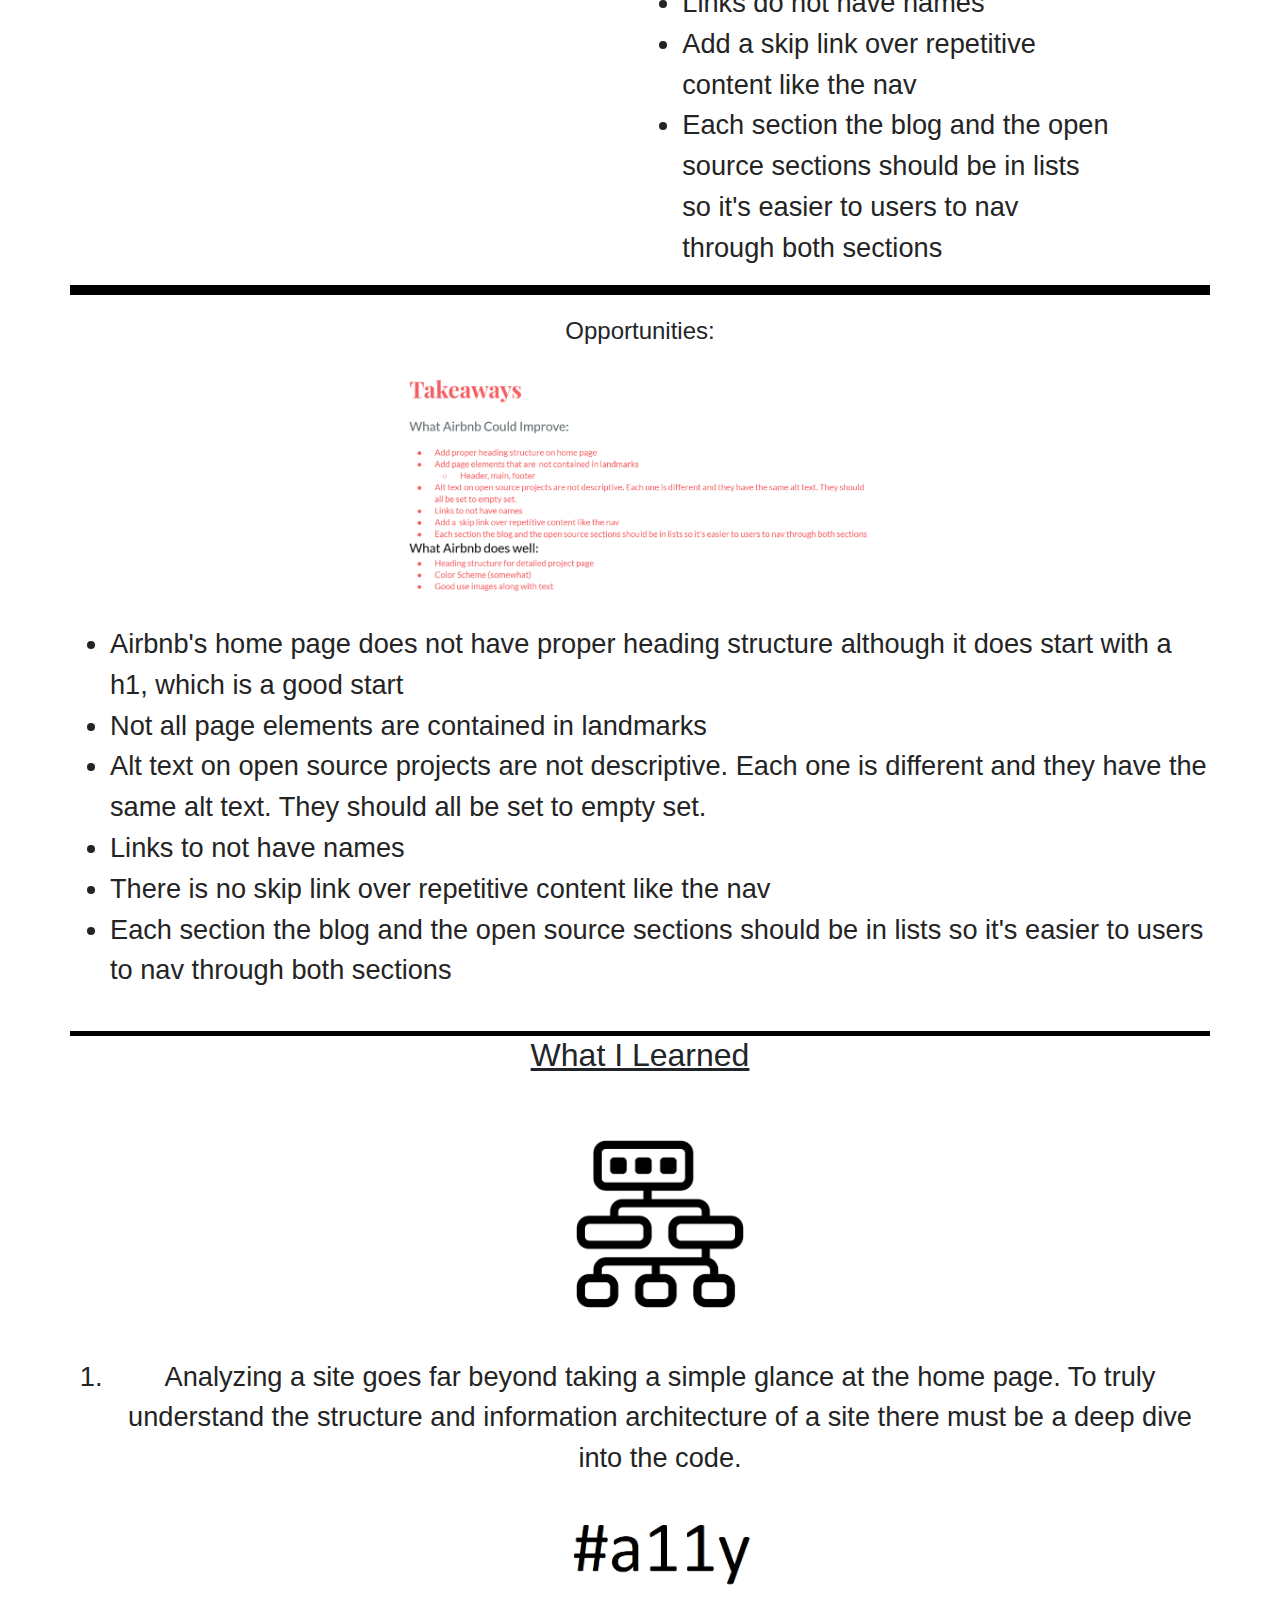
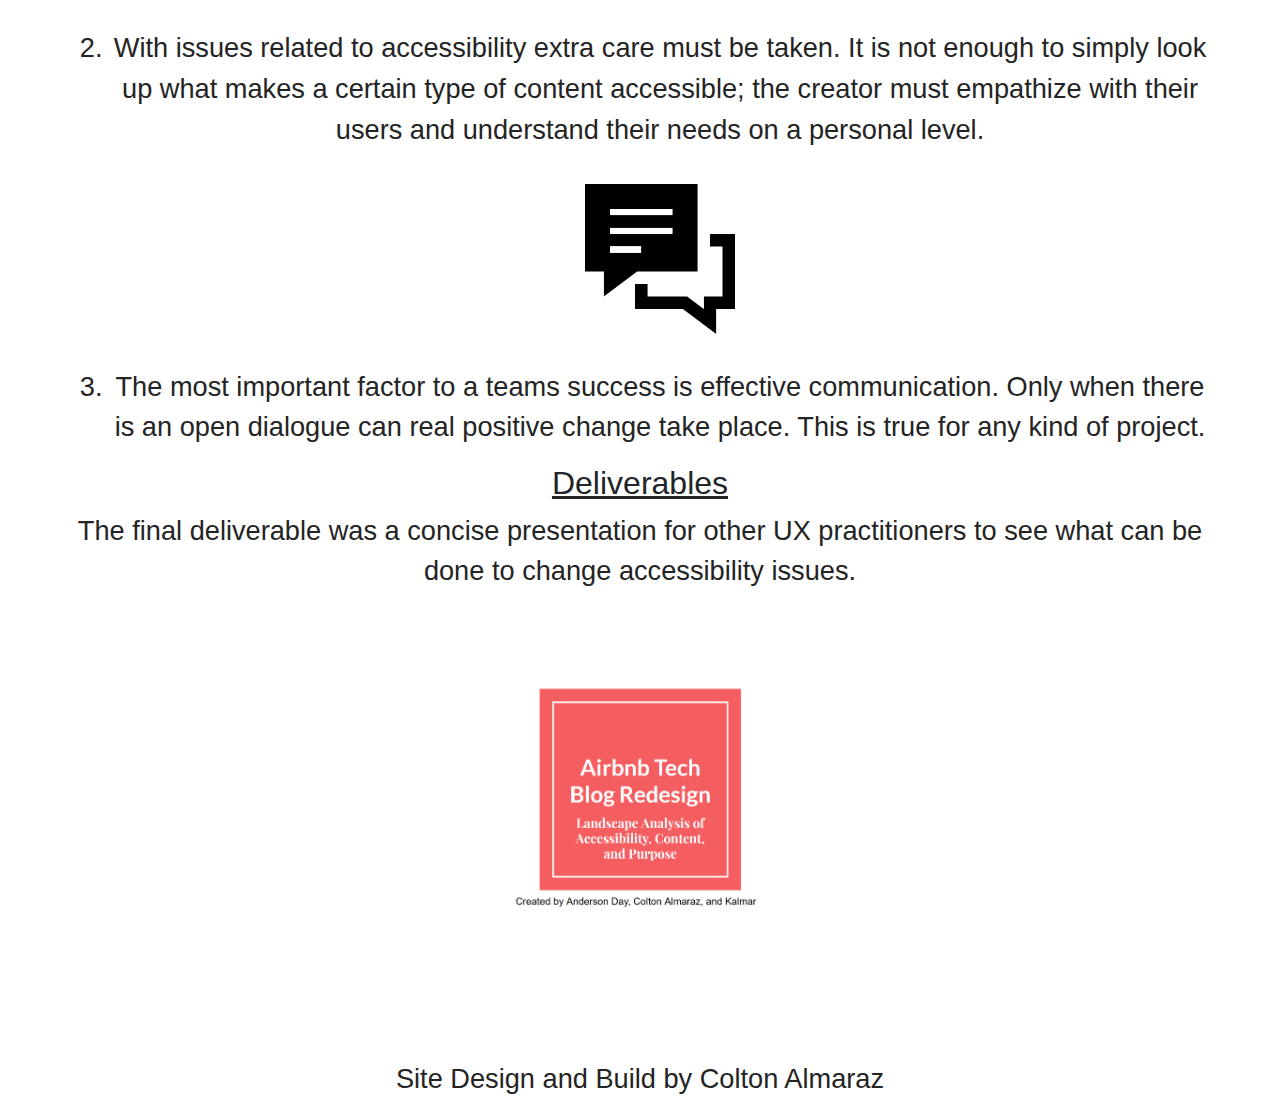
==== commit ababb06d: "Add files via upload" ====
--- a/airbnb.html
+++ b/airbnb.html
@@ -118,23 +118,21 @@
 <h2>What I Learned</h2>
 <p>
 <ol>
+<img id="learnedicon" src="infoarch.png" alt="picture diagrammming information architecture" width="200" height="400" class="img-fluid">
 <li>
-
 Analyzing a site goes far beyond taking a simple glance at the home page. To truly understand the structure and information architecture of a site
 there must be a deep dive into the code.
 </li>
-<img id="learnedicon" src="infoarch.png" alt="picture diagrammming information architecture" width="200" height="400" class="img-fluid">
+<img id="learnedicon" src="a11y.png" alt="#a11y" width="200" height="100" class="img-fluid">
 <li>
 With issues related to accessibility extra care must be taken. It is not enough to simply look up what makes a certain type of content accessible;
 the creator must empathize with their users and understand their needs on a personal level.
 </li>
-<img id="learnedicon" src="a11y.png" alt="#a11y" width="200" height="100" class="img-fluid">
+<img id="learnedicon" src="communication.png" alt="two speech bubbels representing communication" width="150" height="100" class="img-fluid">
 <li>
 The most important factor to a teams success is effective communication. Only when there is an open dialogue can real positive change take place.
 This is true for any kind of project.
 </li>
-<img id="learnedicon" src="communication.png" alt="two speech bubbels representing communication" width="150" height="100" class="img-fluid">
-
 </ol>
 </p>
 </div>
--- a/airbnb.css
+++ b/airbnb.css
@@ -62,6 +62,9 @@
   border-top: 5px solid black;
   border-bottom: 5px solid black;
   padding-top: 2%;
+}
+h2:not(#summary){
+  text-decoration: underline;
 }
 h1,h2,h3,h4,a,{
   color: #242424;
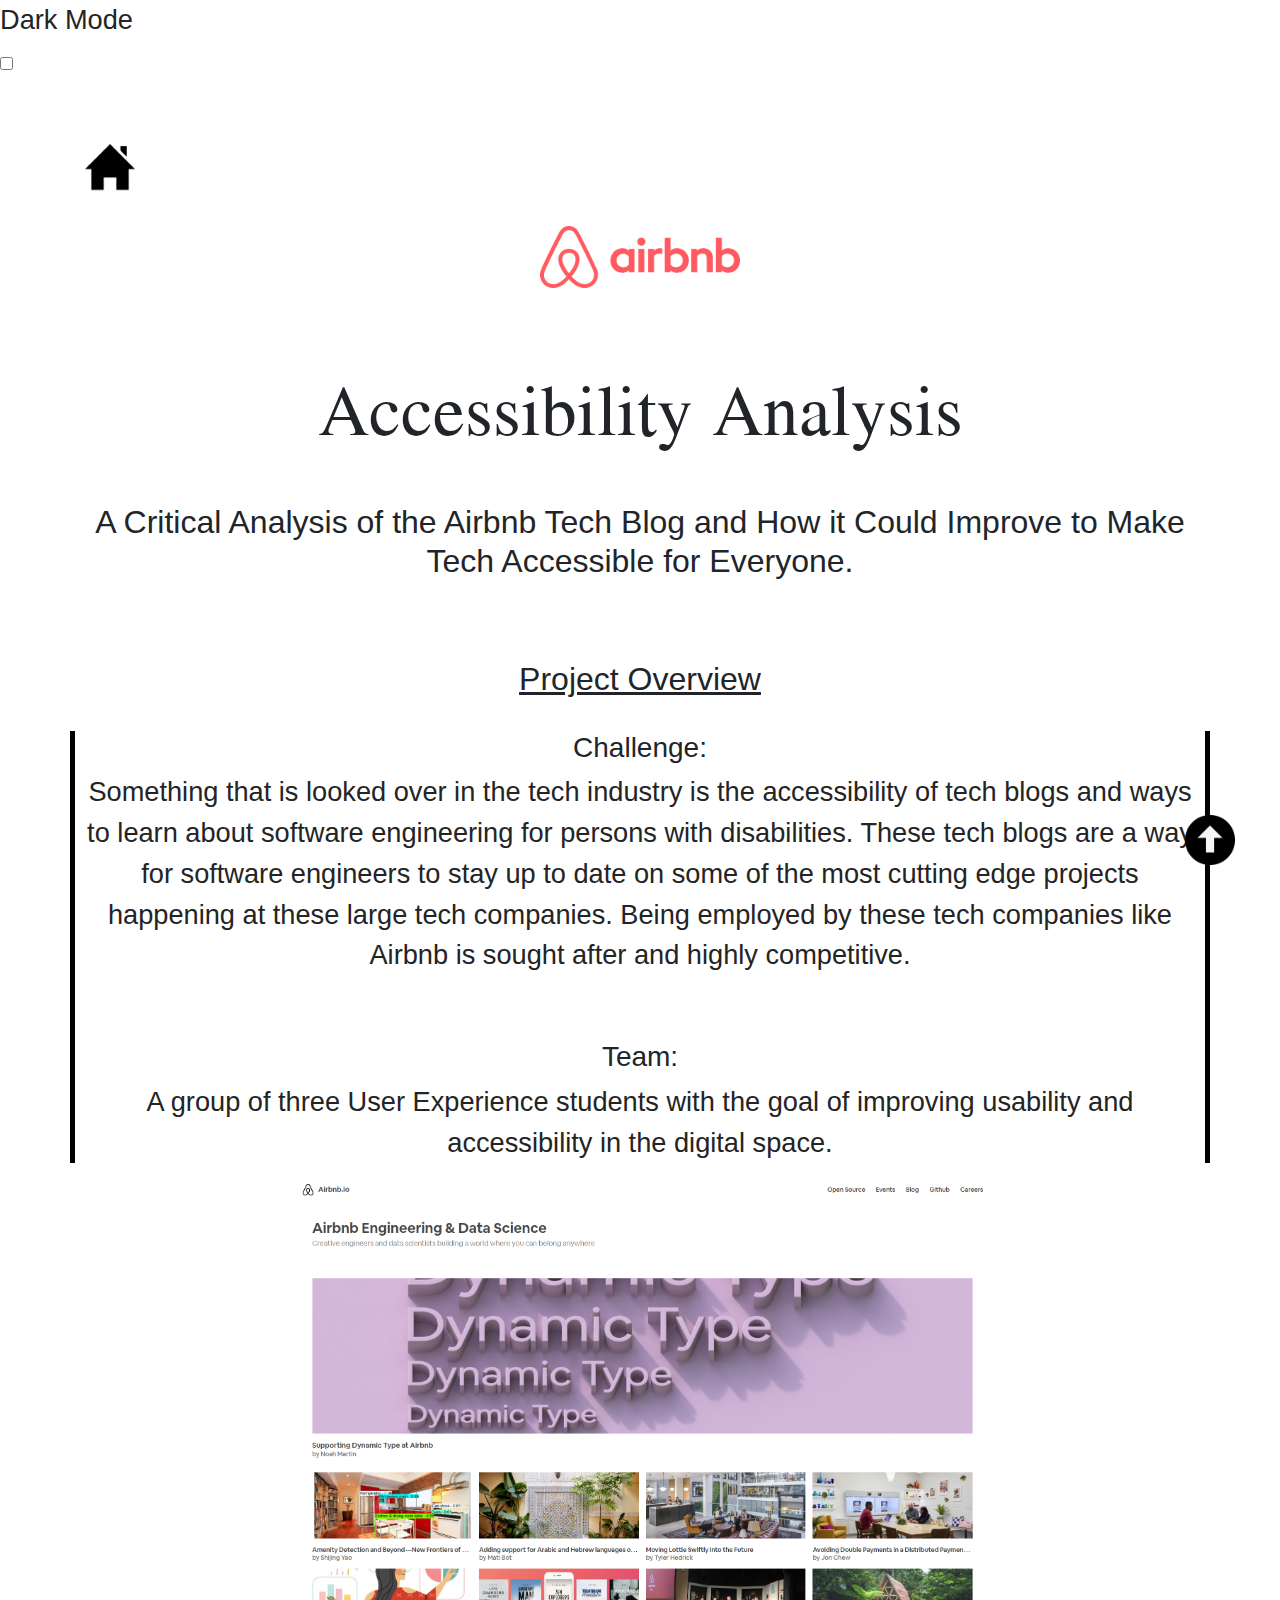
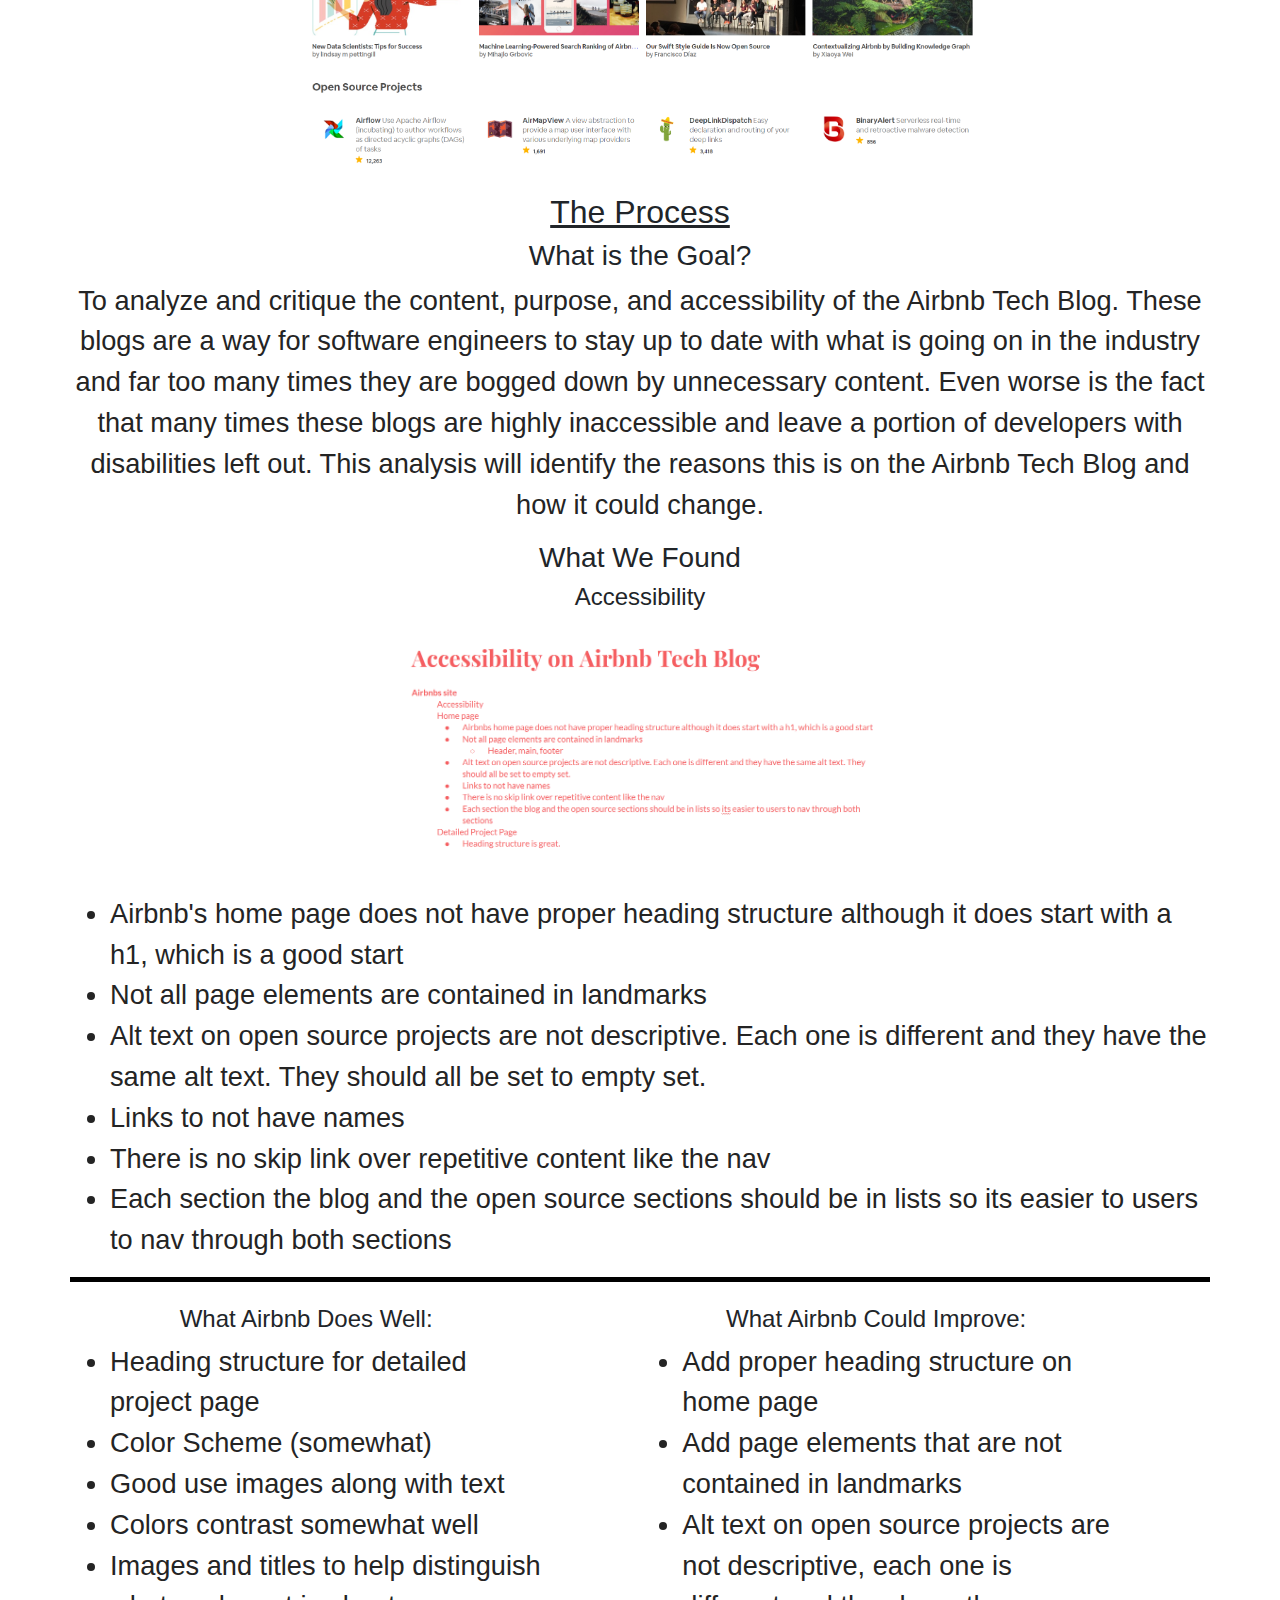
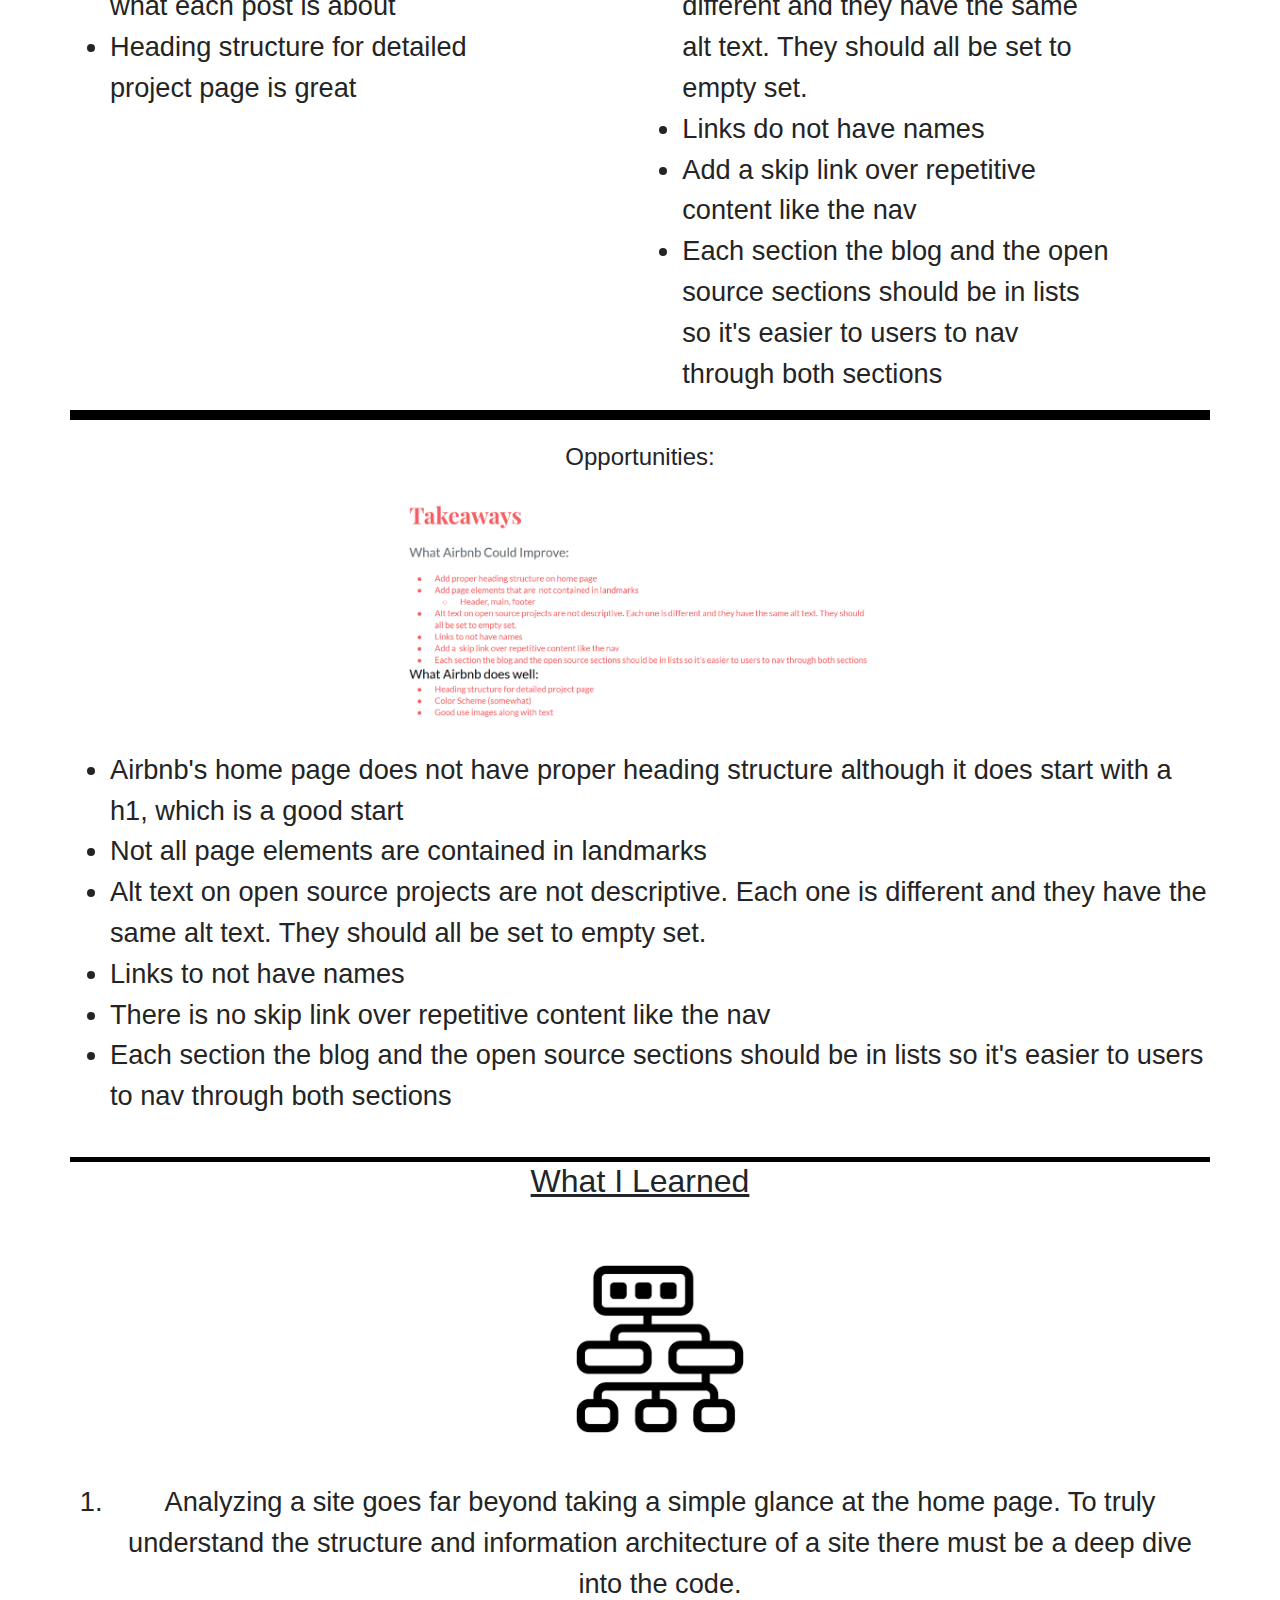
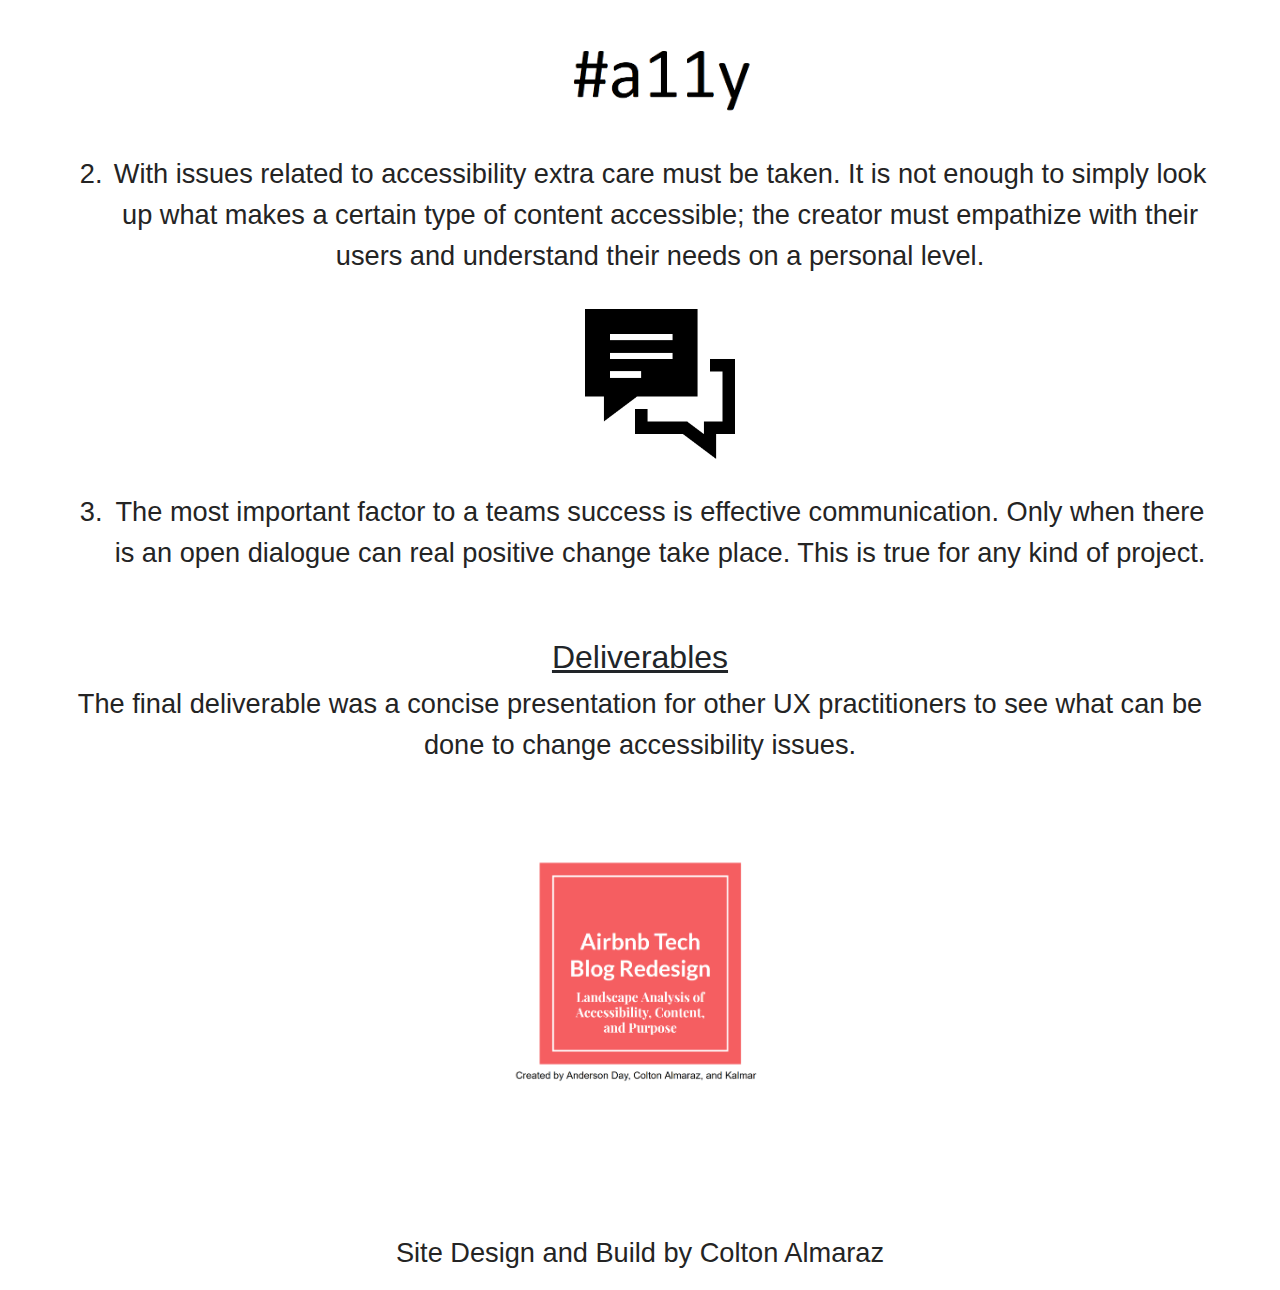
==== commit bf1681a6: "Add files via upload" ====
--- a/airbnb.html
+++ b/airbnb.html
@@ -1,179 +1,293 @@
 </<!DOCTYPE html>
 <html lang="en" dir="ltr">
-  <head>
-    <meta name="viewport" content="width=device-width, initial-scale=1">
-    <link rel="stylesheet" href="https://maxcdn.bootstrapcdn.com/bootstrap/4.3.1/css/bootstrap.min.css">
-    <script src="https://ajax.googleapis.com/ajax/libs/jquery/3.4.1/jquery.min.js"></script>
-      <script src="https://cdnjs.cloudflare.com/ajax/libs/popper.js/1.14.7/umd/popper.min.js"></script>
-      <script src="https://maxcdn.bootstrapcdn.com/bootstrap/4.3.1/js/bootstrap.min.js"></script>
-     <link href="https://fonts.googleapis.com/css?family=Jomolhari&display=swap" rel="stylesheet">
-    <link rel="stylesheet" href="airbnb.css">
-    <title>Airbnb Analysis Page</title>
-  </head>
-  <body>
-    <div id="mobilenav"> 
-      <div id="rec"> </div>
-      <span onclick="openNav()"><img src="mobilenav.png" alt="three horizontal lined representing a menu" sheight=40 width=40/></span>
+
+<head>
+  <meta name="viewport" content="width=device-width, initial-scale=1">
+  <link rel="stylesheet" href="https://maxcdn.bootstrapcdn.com/bootstrap/4.3.1/css/bootstrap.min.css">
+  <script src="https://ajax.googleapis.com/ajax/libs/jquery/3.4.1/jquery.min.js"></script>
+  <script src="https://cdnjs.cloudflare.com/ajax/libs/popper.js/1.14.7/umd/popper.min.js"></script>
+  <script src="https://maxcdn.bootstrapcdn.com/bootstrap/4.3.1/js/bootstrap.min.js"></script>
+  <link href="https://fonts.googleapis.com/css?family=Jomolhari&display=swap" rel="stylesheet">
+  <link rel="stylesheet" href="airbnb.css">
+  <title>Airbnb Analysis Page</title>
+</head>
+
+<body>
+  <div id="mobilenav">
+    <div id="rec"> </div>
+    <span onclick="openNav()"><img class='darkmode' src="mobilenav.png" alt="three horizontal lined representing a menu"
+        sheight=40 width=40 /></span>
     <div id="mySidenav" class="sidenav">
       <a href="javascript:void(0)" class="closebtn" onclick="closeNav()">&times;</a>
-      <a onClick="closeNav()" href="index.html"><img src="home.png" alt= "home icon" height=100 width=100/>Home</a>
-      <a onClick="closeNav()" href="index.html#resume"><img src="resume_icon.png" alt= "resume icon" height=100 width=100/>Resume</a>
-      <a onClick="closeNav()" href="index.html#projects"><img src="projects_icon.png" alt= "project list icon" height=100 width=100/>Projects</a>
-      <a onClick="closeNav()" href="index.html#contact"><img src="email_white.png" alt= "email icon" height=100 width=100/>Contact</a>
+      <a onClick="closeNav()" href="index.html"><img src="home.png" alt="home icon" height=100 width=100 />Home</a>
+      <a onClick="closeNav()" href="index.html#resume"><img src="resume_icon.png" alt="resume icon" height=100
+          width=100 />Resume</a>
+      <a onClick="closeNav()" href="index.html#projects"><img src="projects_icon.png" alt="project list icon" height=100
+          width=100 />Projects</a>
+      <a onClick="closeNav()" href="index.html#contact"><img src="email_white.png" alt="email icon" height=100
+          width=100 />Contact</a>
     </div>
   </div>
-    <div class="container">
-      <button  onclick="topFunction()" id="myBtn" title="Go to top"><img src="scroll.png" alt="scroll up icon" width="50" height="50" class="img-fluid"></button>
-      <div id="nav">
-        <div id="home">
-          <a href="index.html"><img src="home_black.png" alt= "home icon" height=50 width=50></a>
-        </div>
+
+  <div id='switch-container'>
+    <p id='switch-label'>Dark Mode</p>
+    <label class="switch">
+      <input type="checkbox" id='checkbox' onclick="darkMode();">
+      <span class="slider round"></span>
+    </label>
+  </div>
+
+  <div class="container">
+    <button onclick="topFunction()" id="myBtn" title="Go to top"><img src="scroll.png" alt="scroll up icon" width="50"
+        height="50" class="img-fluid darkmode"></button>
+    <div id="nav">
+      <div id="home">
+        <a href="index.html"><img class='darkmode' src="home_black.png" alt="home icon" height=50 width=50></a>
       </div>
-      <div id ="main" class="row">
-        <div class="column" align="center">
-<img id="learnedicon" src="airbnblogo.png" alt="red airbnb logo" width="200" height="300" class="img-fluid"><br><br><br>
-<h1 id="pagetitle">Accessibility Analysis</h1><br /><br />
-<h2 id="summary">A Critical Analysis of the Airbnb Tech Blog and How it Could Improve to Make Tech Accessible for Everyone.</h2><br><br><br>
-
-    <h2>Project Overview</h2><br>
-    <div id="projectoverview">
-      <h3>Challenge:</h3>
-      <p>
-        Something that is looked over in the tech industry is the accessibility of tech blogs and ways to learn about software engineering for persons with disabilities. These tech blogs are a way for software engineers to stay up to date on some of the most cutting edge projects happening at these large tech companies. Being employed by these tech companies
-        like Airbnb is sought after and highly competitive.
-      </p>
-      <h3>Team:</h3>
-      <p>
-        A group of three User Experience students with the goal of improving usability and accessibility in the digital space.
-      </p>
     </div>
-    <img id="airbnbhome" src="airbnbtechhome.png" alt="screen shot of airbnb tech blog home page" width="700" height="550" class="img-fluid">
-    <div id="process">
-    <h2>The Process</h2>
-    <h3>What is the Goal?</h3>
-    <p>
-      To analyze and critique the content, purpose, and accessibility of the Airbnb Tech Blog. These blogs are a way for software engineers to stay up to date with what is going on in the industry and far too many times they
-      are bogged down by unnecessary content. Even worse is the fact that many times these blogs are highly inaccessible and leave a portion of developers with disabilities left out. This analysis will identify the reasons
-      this is on the Airbnb Tech Blog and how it could change.
-    </p>
-    <h3>What We Found</h3>
-    <h4>Accessibility</h4>
-    <img src="airbnbaccessibility.png" alt="screen shot of accessibility slide in airbnb presentation" width="500" height="350" class="img-fluid">
-<ul>
-<li>Airbnb's home page does not have proper heading structure although it does start with a h1, which is a good start</li>
-<li>Not all page elements are contained in landmarks</li>
-<li>Alt text on open source projects are not descriptive. Each one is different and they have the same alt text. They should all be set to empty set.</li>
-<li>Links to not have names</li>
-<li>There is no skip link over repetitive content like the nav</li>
-<li>Each section the blog and the open source sections should be in lists so its easier to users to nav through both sections</li>
-</ul>
-</div>
-<div class="suggestions">
-  <div>
-    <h4>What Airbnb Does Well:</h4>
-  <div id="doeswell">
-  <ul>
-  <li>Heading structure for detailed project page</li>
-  <li>Color Scheme (somewhat)</li>
-  <li>Good use images along with text</li>
-  <li>Colors contrast somewhat well</li>
-  <li>Images and titles to help distinguish what each post is about </li>
-  <li> Heading structure for detailed project page is great</li>
-  </ul>
-</div>
-</div>
-<div>
-<h4>What Airbnb Could Improve:</h4>
-<div id="improvements">
-  <ul>
-    <li>Add proper heading structure on home page</li>
-    <li>Add page elements that are  not contained in landmarks</li>
-    <li>Alt text on open source projects are not descriptive, each one is different and they have the same alt text. They should all be set to empty set.</li>
-    <li>Links do not have names</li>
-    <li>Add a  skip link over repetitive content like the nav</li>
-    <li>Each section the blog and the open source sections should be in lists so it's easier to users to nav through both sections</li>
-  </ul>
-  </div>
-</div>
-
-</div>
-
-<div id="oppertunities">
-      <h4>Opportunities:</h4>
-      <img src="airbnbtakeaways.png" alt="screen shot of take aways slide in airbnb presentation" width="500" height="350" class="img-fluid">
+    <div id="main" class="row">
+      <div class="column" align="center">
+        <img id="learnedicon" src="airbnblogo.png" alt="red airbnb logo" width="200" height="300"
+          class="img-fluid"><br><br><br>
+        <h1 id="pagetitle">Accessibility Analysis</h1><br /><br />
+        <h2 id="summary">A Critical Analysis of the Airbnb Tech Blog and How it Could Improve to Make Tech Accessible
+          for Everyone.</h2><br><br><br>
+
+        <h2>Project Overview</h2><br>
+        <div id="projectoverview">
+          <h3>Challenge:</h3>
+          <p>
+            Something that is looked over in the tech industry is the accessibility of tech blogs and ways to learn
+            about software engineering for persons with disabilities. These tech blogs are a way for software engineers
+            to stay up to date on some of the most cutting edge projects happening at these large tech companies. Being
+            employed by these tech companies
+            like Airbnb is sought after and highly competitive.
+          </p>
+          <br>
+          <br>
+          <h3>Team:</h3>
+          <p>
+            A group of three User Experience students with the goal of improving usability and accessibility in the
+            digital space.
+          </p>
+        </div>
+        <img id="airbnbhome" src="airbnbtechhome.png" alt="screen shot of airbnb tech blog home page" width="700"
+          height="550" class="img-fluid">
+        <div id="process">
+          <h2>The Process</h2>
+          <h3>What is the Goal?</h3>
+          <p>
+            To analyze and critique the content, purpose, and accessibility of the Airbnb Tech Blog. These blogs are a
+            way for software engineers to stay up to date with what is going on in the industry and far too many times
+            they
+            are bogged down by unnecessary content. Even worse is the fact that many times these blogs are highly
+            inaccessible and leave a portion of developers with disabilities left out. This analysis will identify the
+            reasons
+            this is on the Airbnb Tech Blog and how it could change.
+          </p>
+          <h3>What We Found</h3>
+          <h4>Accessibility</h4>
+          <img src="airbnbaccessibility.png" alt="screen shot of accessibility slide in airbnb presentation" width="500"
+            height="350" class="img-fluid">
+          <ul>
+            <li>Airbnb's home page does not have proper heading structure although it does start with a h1, which is a
+              good start</li>
+            <li>Not all page elements are contained in landmarks</li>
+            <li>Alt text on open source projects are not descriptive. Each one is different and they have the same alt
+              text. They should all be set to empty set.</li>
+            <li>Links to not have names</li>
+            <li>There is no skip link over repetitive content like the nav</li>
+            <li>Each section the blog and the open source sections should be in lists so its easier to users to nav
+              through both sections</li>
+          </ul>
+        </div>
+        <div class="suggestions">
+          <div>
+            <h4>What Airbnb Does Well:</h4>
+            <div id="doeswell">
+              <ul>
+                <li>Heading structure for detailed project page</li>
+                <li>Color Scheme (somewhat)</li>
+                <li>Good use images along with text</li>
+                <li>Colors contrast somewhat well</li>
+                <li>Images and titles to help distinguish what each post is about </li>
+                <li> Heading structure for detailed project page is great</li>
+              </ul>
+            </div>
+          </div>
+          <div>
+            <h4>What Airbnb Could Improve:</h4>
+            <div id="improvements">
+              <ul>
+                <li>Add proper heading structure on home page</li>
+                <li>Add page elements that are not contained in landmarks</li>
+                <li>Alt text on open source projects are not descriptive, each one is different and they have the same
+                  alt text. They should all be set to empty set.</li>
+                <li>Links do not have names</li>
+                <li>Add a skip link over repetitive content like the nav</li>
+                <li>Each section the blog and the open source sections should be in lists so it's easier to users to nav
+                  through both sections</li>
+              </ul>
+            </div>
+          </div>
+
+        </div>
+
+        <div id="oppertunities">
+          <h4>Opportunities:</h4>
+          <img src="airbnbtakeaways.png" alt="screen shot of take aways slide in airbnb presentation" width="500"
+            height="350" class="img-fluid">
           <div>
             <ul>
-            <li>Airbnb's home page does not have proper heading structure although it does start with a h1, which is a good start</li>
-            <li>Not all page elements are contained in landmarks</li>
-            <li>Alt text on open source projects are not descriptive. Each one is different and they have the same alt text. They should all be set to empty set.</li>
-            <li>Links to not have names</li>
-            <li>There is no skip link over repetitive content like the nav</li>
-            <li>Each section the blog and the open source sections should be in lists so it's easier to users to nav through both sections</li>
+              <li>Airbnb's home page does not have proper heading structure although it does start with a h1, which is a
+                good start</li>
+              <li>Not all page elements are contained in landmarks</li>
+              <li>Alt text on open source projects are not descriptive. Each one is different and they have the same alt
+                text. They should all be set to empty set.</li>
+              <li>Links to not have names</li>
+              <li>There is no skip link over repetitive content like the nav</li>
+              <li>Each section the blog and the open source sections should be in lists so it's easier to users to nav
+                through both sections</li>
             </ul>
           </div>
-      <br/>
-</div>
-
-<div id=learned>
-<h2>What I Learned</h2>
-<p>
-<ol>
-<img id="learnedicon" src="infoarch.png" alt="picture diagrammming information architecture" width="200" height="400" class="img-fluid">
-<li>
-Analyzing a site goes far beyond taking a simple glance at the home page. To truly understand the structure and information architecture of a site
-there must be a deep dive into the code.
-</li>
-<img id="learnedicon" src="a11y.png" alt="#a11y" width="200" height="100" class="img-fluid">
-<li>
-With issues related to accessibility extra care must be taken. It is not enough to simply look up what makes a certain type of content accessible;
-the creator must empathize with their users and understand their needs on a personal level.
-</li>
-<img id="learnedicon" src="communication.png" alt="two speech bubbels representing communication" width="150" height="100" class="img-fluid">
-<li>
-The most important factor to a teams success is effective communication. Only when there is an open dialogue can real positive change take place.
-This is true for any kind of project.
-</li>
-</ol>
-</p>
-</div>
-<h2>Deliverables</h2>
-<p id="Deliverables">
-The final deliverable was a concise presentation for other UX practitioners to see what can be done to change accessibility issues.
-<img src="airbnbslide1.png" alt="screen shot of first slide in airbnb presentation" width="500" height="350" class="img-fluid">
-</p>
-<div id="credit">
-  <p>Site Design and Build by Colton Almaraz</p>
-</div>
-  </div>
-</div>
-<script>
-mybutton = document.getElementById("myBtn");
-
-
-window.onscroll = function() {scrollFunction()};
-
-function scrollFunction() {
-  if (document.body.scrollTop > 20 || document.documentElement.scrollTop > 20) {
-    mybutton.style.display = "block";
-  } else {
-    mybutton.style.display = "none";
-  }
-}
-
-
-function topFunction() {
-  document.body.scrollTop = 0; 
-  document.documentElement.scrollTop = 0; 
-}
-
-function openNav() {
-  document.getElementById("mySidenav").style.width = "100%";
-}
-
-function closeNav() {
-  document.getElementById("mySidenav").style.width = "0";
-} 
-
-</script>
-  </body>
-</html>
+          <br />
+        </div>
+
+        <div id=learned>
+          <h2>What I Learned</h2>
+          <p>
+            <ol>
+              <img id="learnedicon" src="infoarch.png" alt="picture diagrammming information architecture" width="200"
+                height="400" class="img-fluid darkmode">
+              <li>
+                Analyzing a site goes far beyond taking a simple glance at the home page. To truly understand the
+                structure and information architecture of a site
+                there must be a deep dive into the code.
+              </li>
+              <img id="learnedicon" src="a11y.png" alt="#a11y" width="200" height="100" class="img-fluid darkmode">
+              <li>
+                With issues related to accessibility extra care must be taken. It is not enough to simply look up what
+                makes a certain type of content accessible;
+                the creator must empathize with their users and understand their needs on a personal level.
+              </li>
+              <img id="learnedicon" src="communication.png" alt="two speech bubbels representing communication"
+                width="150" height="100" class="img-fluid darkmode">
+              <li>
+                The most important factor to a teams success is effective communication. Only when there is an open
+                dialogue can real positive change take place.
+                This is true for any kind of project.
+              </li>
+            </ol>
+          </p>
+        </div>
+        <br>
+        <br>
+        <h2>Deliverables</h2>
+        <p id="Deliverables">
+          The final deliverable was a concise presentation for other UX practitioners to see what can be done to change
+          accessibility issues.
+          <img src="airbnbslide1.png" alt="screen shot of first slide in airbnb presentation" width="500" height="350"
+            class="img-fluid">
+        </p>
+        <div id="credit">
+          <p>Site Design and Build by Colton Almaraz</p>
+        </div>
+      </div>
+    </div>
+    <script>
+      mybutton = document.getElementById("myBtn");
+
+
+      window.onscroll = function () {
+        scrollFunction()
+      };
+
+      function scrollFunction() {
+        if (document.body.scrollTop > 20 || document.documentElement.scrollTop > 20) {
+          mybutton.style.display = "block";
+        } else {
+          mybutton.style.display = "none";
+        }
+      }
+
+
+      function topFunction() {
+        document.body.scrollTop = 0;
+        document.documentElement.scrollTop = 0;
+      }
+
+      function openNav() {
+        document.getElementById("mySidenav").style.width = "100%";
+      }
+
+      function closeNav() {
+        document.getElementById("mySidenav").style.width = "0";
+      }
+      darkMode = () => {
+        let elements = [];
+        let black_elements = [];
+        let grey_elements = [];
+        let p = document.getElementsByTagName('P');
+        let a = document.getElementsByTagName('A');
+        let li = document.getElementsByTagName('LI');
+        let h1 = document.getElementsByTagName('H1');
+        let h2 = document.getElementsByTagName('H2');
+        let h3 = document.getElementsByTagName('H3');
+        let h4 = document.getElementsByTagName('H4');
+        let rec = document.getElementById('rec');
+        let img = document.getElementsByClassName('darkmode');
+        elements.push(p, a, li, h1, h2, h3, h4);
+        grey_elements.push(p, a, li, h3, h4);
+        black_elements.push(h1, h2);
+        var mediaQuery = window.matchMedia("(max-width: 700px)");
+
+        if (document.getElementById('checkbox').checked) {
+          for (let i = 0; i < img.length; i++) {
+            img[i].style.cssText = '-webkit-filter: invert(1); filter: invert(1);';
+          }
+          document.getElementById('switch-label').textContent = 'Light Mode';
+          document.body.style.backgroundColor = "#000000";
+          rec.style.cssText = 'background-color: #ffffff;';
+          document.getElementById('projectoverview').style.cssText =
+            'border-right: 5px solid #ffffff; border-left: 5px solid #ffffff;  padding-left: 1%;  padding-right: 1%;';
+          for (let i = 0; i < elements.length; i++) {
+            for (let j = 0; j < elements[i].length; j++) {
+              elements[i][j].style.color = '#ffffff'
+            }
+          }
+          if (mediaQuery.matches) {
+            document.getElementById('switch-label').style.color = '#000000';
+            document.getElementById('switch-label').style.fontWeight = '300';
+            document.querySelector('.slider').style.backgroundColor = '#cecece';
+          }
+        } else if (document.getElementById('checkbox').checked === false) {
+          for (let i = 0; i < img.length; i++) {
+            img[i].style.cssText = '-webkit-filter: invert(0); filter: invert(0);';
+          }
+          document.getElementById('switch-label').textContent = 'Dark Mode';
+          document.body.style.backgroundColor = "#ffffff";
+          rec.style.cssText = 'background-color: #000000;';
+          document.getElementById('projectoverview').style.cssText =
+            'border-right: 5px solid #000000; border-left: 5px solid #000000;  padding-left: 1%;  padding-right: 1%;';
+          for (let i = 0; i < grey_elements.length; i++) {
+            for (let j = 0; j < grey_elements[i].length; j++) {
+              grey_elements[i][j].style.color = '#696969'
+            }
+          }
+          for (let i = 0; i < black_elements.length; i++) {
+            for (let j = 0; j < black_elements[i].length; j++) {
+              black_elements[i][j].style.color = '#000000'
+            }
+          }
+          if (mediaQuery.matches) {
+            document.getElementById('switch-label').style.color = '#ffffff';
+            document.getElementById('switch-label').style.fontWeight = '300';
+            document.querySelector('.slider').style.backgroundColor = '#ffffff';
+
+          }
+        }
+      }
+    </script>
+</body>
+
+</html>